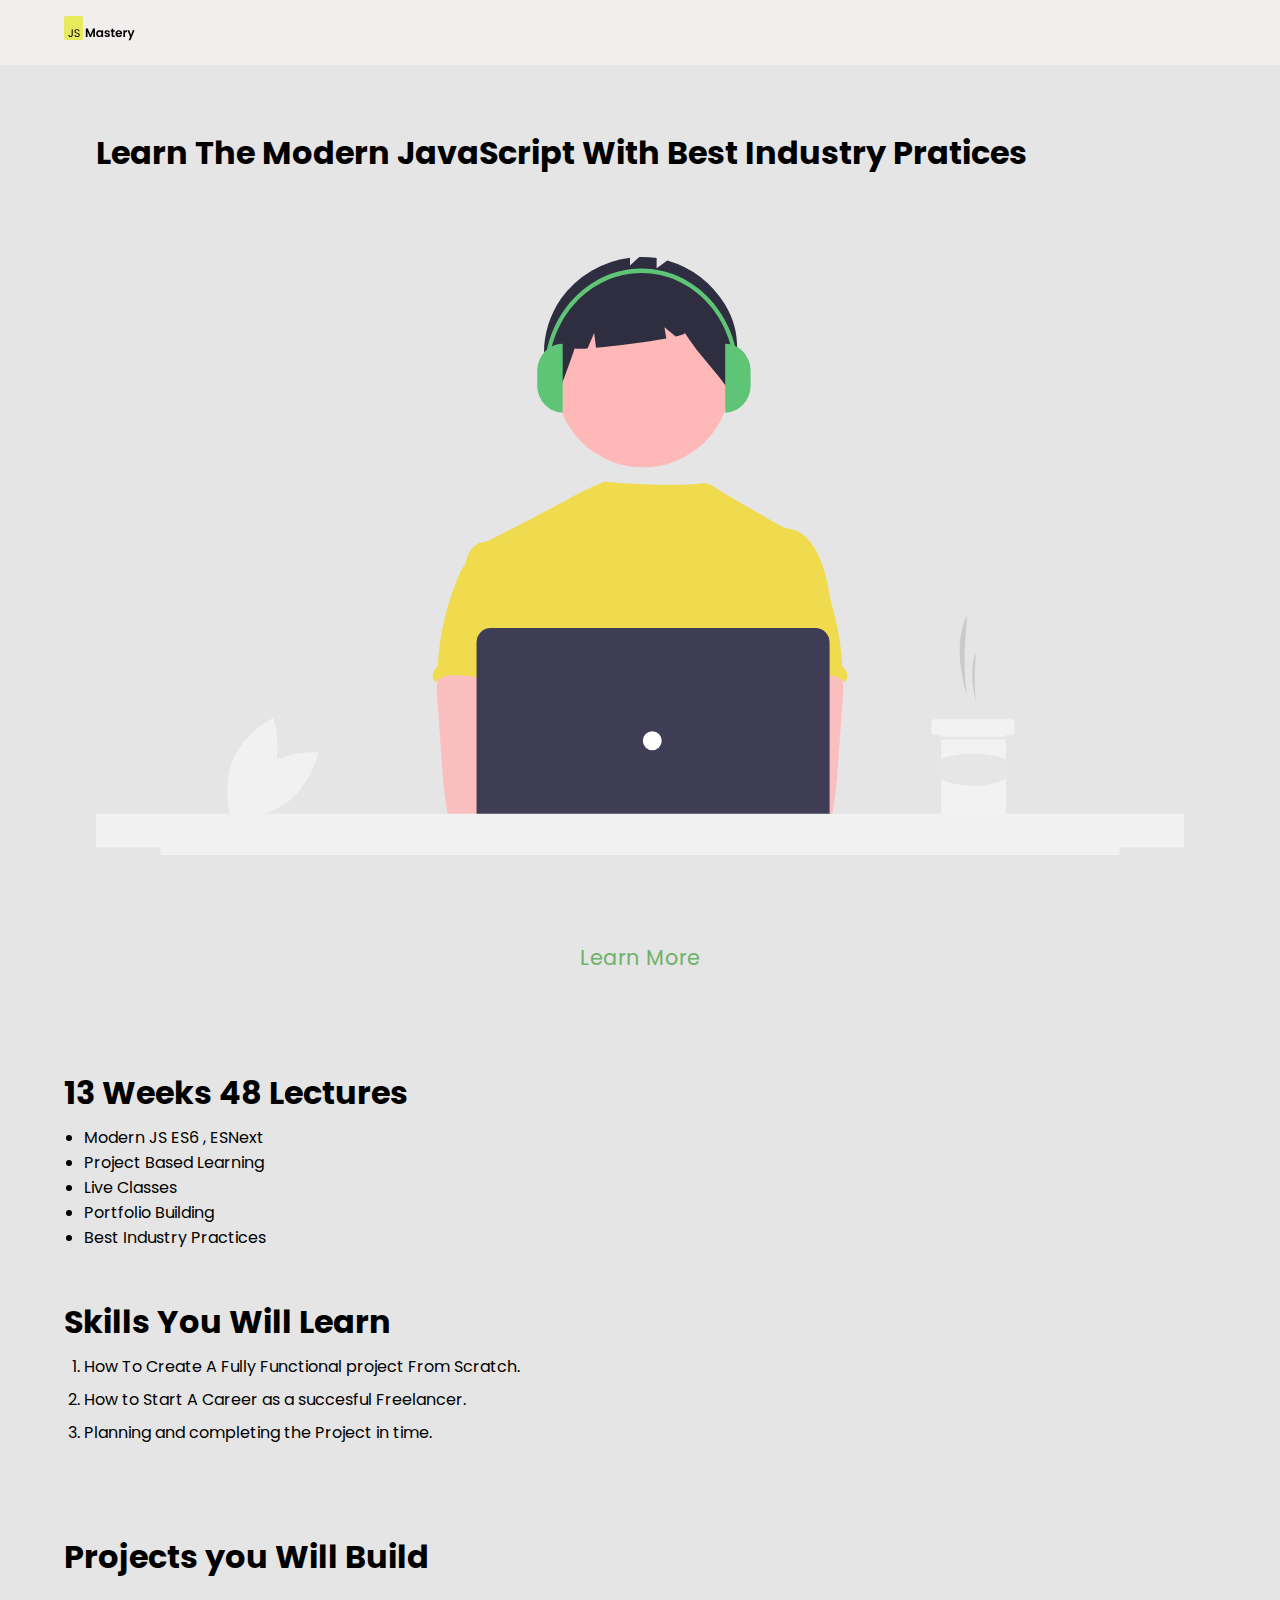
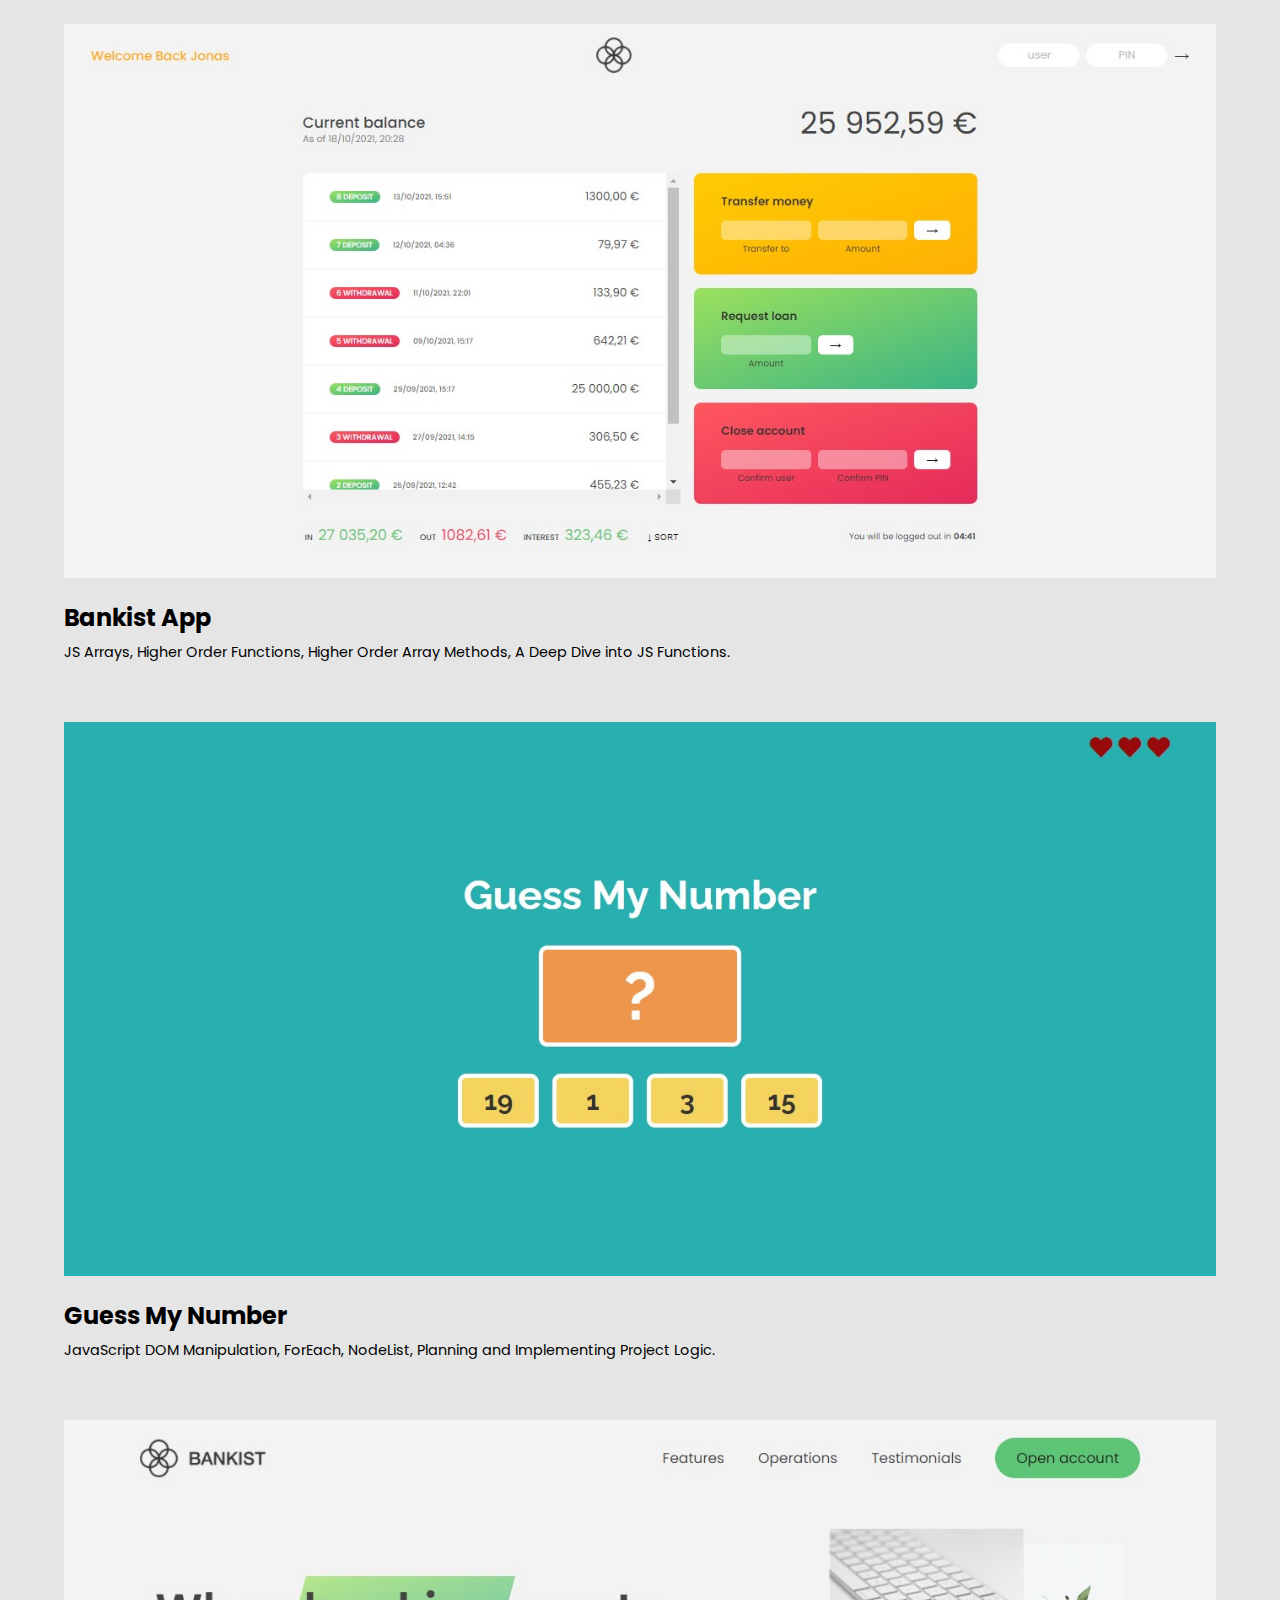
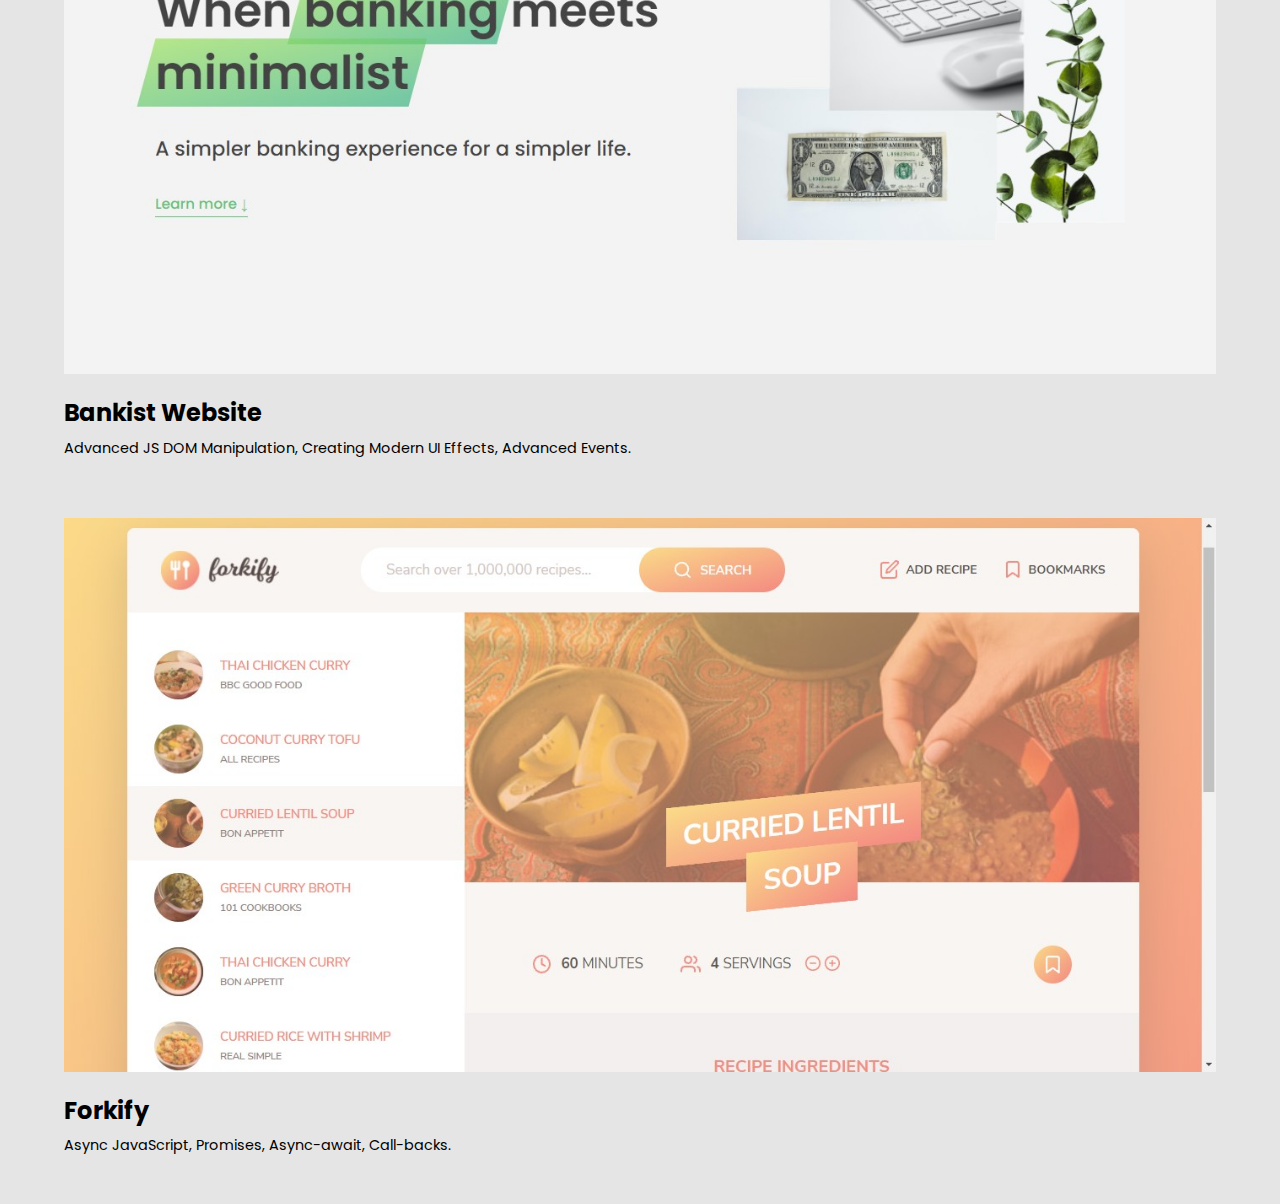
==== index.html @ 47f9c02f "first commit" ====
<!DOCTYPE html>
<html lang="en">
  <head>
    <meta charset="UTF-8" />
    <meta http-equiv="X-UA-Compatible" content="IE=edge" />
    <meta name="viewport" content="width=device-width, initial-scale=1.0" />
    <title>JS Mastery</title>
    <link
      rel="stylesheet"
      href="https://cdnjs.cloudflare.com/ajax/libs/font-awesome/6.0.0-beta2/css/all.min.css"
      integrity="sha512-YWzhKL2whUzgiheMoBFwW8CKV4qpHQAEuvilg9FAn5VJUDwKZZxkJNuGM4XkWuk94WCrrwslk8yWNGmY1EduTA=="
      crossorigin="anonymous"
      referrerpolicy="no-referrer"
    />
    <link rel="stylesheet" href="style.css" />
  </head>
  <body>
    <header>
      <div class="container navigation">
        <a class="logo" href="./index.html">
          <img src="./img/logo.svg" alt="" />
        </a>
        <i class="fas fa-bars hamburger"></i>
      </div>
    </header>

    <section id="hero-section">
      <div class="container hero-section">
        <h1 class="hero-title">
          Learn The Modern JavaScript With Best Industry Pratices
        </h1>
        <div class="hero-img">
          <img src="./img/hero-img.svg" alt="" />
        </div>
        <button class="hero-btn">
          Learn More <i class="fas fa-arrow-down"></i>
        </button>
      </div>
    </section>

    <section id="details-section">
      <div class="container details-section">
        <h1>13 Weeks 48 Lectures</h1>
        <ul>
          <li>Modern JS ES6 , ESNext</li>
          <li>Project Based Learning</li>
          <li>Live Classes</li>
          <li>Portfolio Building</li>
          <li>Best Industry Practices</li>
        </ul>
        <h1>Skills You Will Learn</h1>
        <ol>
          <li>How To Create A Fully Functional project From Scratch.</li>
          <li>How to Start A Career as a succesful Freelancer.</li>
          <li>Planning and completing the Project in time.</li>
        </ol>
      </div>
    </section>

    <section id="projects-section">
      <div class="container">
        <h1 class="project-section-title">Projects you Will Build</h1>
        <div class="project">
          <div class="project-img">
            <img src="./img/prj-1.png" alt="" />
          </div>
          <h2 class="project-name">Bankist App</h2>
          <p class="project-description">
            JS Arrays, Higher Order Functions, Higher Order Array Methods, A
            Deep Dive into JS Functions.
          </p>
        </div>
        <div class="project">
          <div class="project-img">
            <img src="./img/prj-2.png" alt="" />
          </div>
          <h2 class="project-name">Guess My Number</h2>
          <p class="project-description">
            JavaScript DOM Manipulation, ForEach, NodeList, Planning and
            Implementing Project Logic.
          </p>
        </div>
        <div class="project">
          <div class="project-img">
            <img src="./img/prj-3.png" alt="" />
          </div>
          <h2 class="project-name">Bankist Website</h2>
          <p class="project-description">
            Advanced JS DOM Manipulation, Creating Modern UI Effects, Advanced
            Events.
          </p>
        </div>
        <div class="project">
          <div class="project-img">
            <img src="./img/prj-4.png" alt="" />
          </div>
          <h2 class="project-name">Forkify</h2>
          <p class="project-description">
            Async JavaScript, Promises, Async-await, Call-backs.
          </p>
        </div>
      </div>
    </section>
  </body>
</html>
---- style.css ----
@import url('https://fonts.googleapis.com/css2?family=Poppins:wght@300;400;500;600;700&display=swap');

:root {
  --yellow-color: #e8eb5b;
  --light-grey: #f2eeee;
  --dark-grey: #e5e5e5;
  --light-green: #6eb16a;
  --poppins: 'Poppins', sans-serif;
}

* {
  margin: 0;
  padding: 0;
  box-sizing: border-box;
}
body {
  background-color: var(--dark-grey);
  font-family: var(--poppins);
}
img {
  width: 100%;
}
.container {
  width: 90%;
  margin: auto;
}
header {
  background-color: var(--light-grey);
}
.navigation {
  display: flex;
  justify-content: space-between;
  align-items: center;
  padding: 1em 0;
}
.hamburger {
  cursor: pointer;
}
section {
  padding-bottom: 2em;
}
.hero-section {
  padding: 4em 2em;
  display: flex;
  flex-direction: column;
  gap: 5em;
}
.hero-btn {
  border: none;
  color: var(--light-green);
  background-color: inherit;
  font-family: var(--poppins);
  font-size: 1.3rem;
}
.details-section ul,
ol {
  padding: 0.5em 0 3em 1.25em;
}
.details-section ol li {
  width: 90%;
  padding-bottom: 0.5em;
}
.project {
  padding: 1em 0;
}
.project-img {
  padding: 1.7em 0 0.9em 0;
}
.project-name {
  padding-bottom: 0.3em;
}
.project-description {
  font-size: 0.9rem;
}
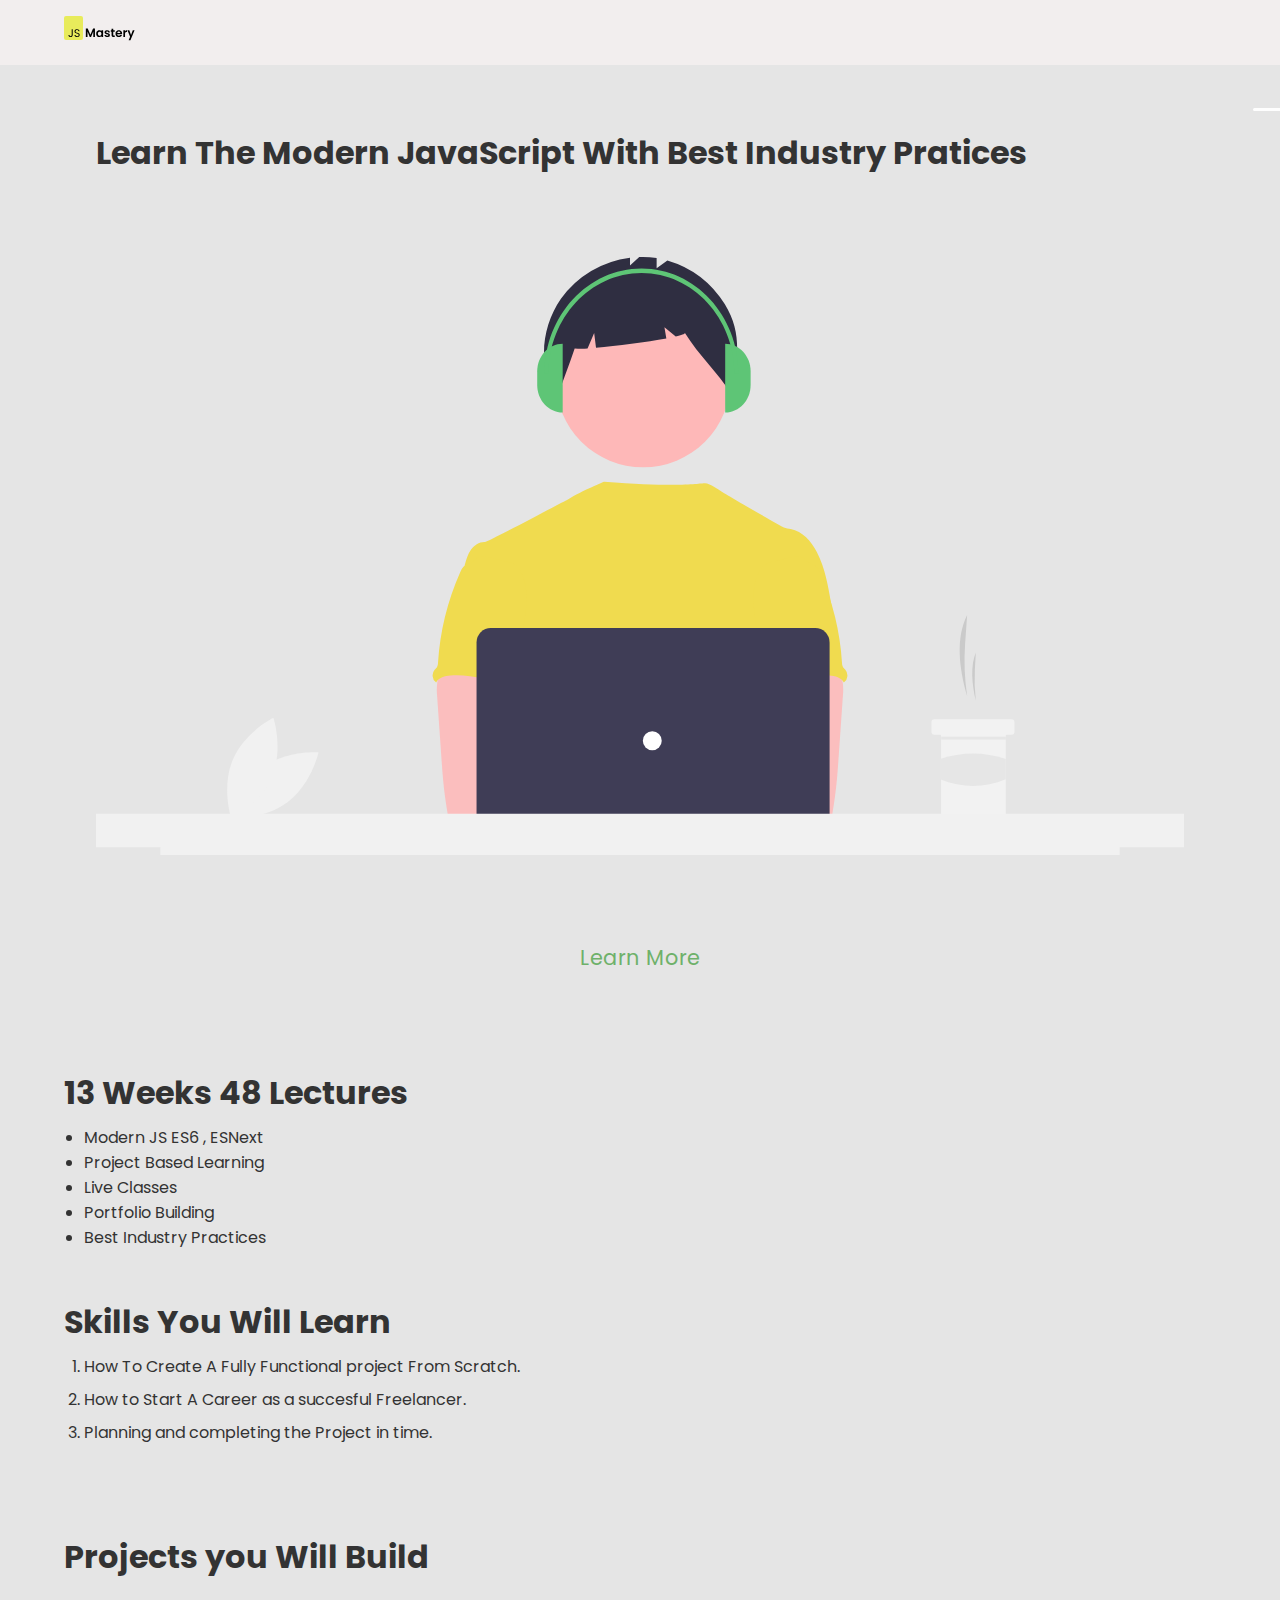
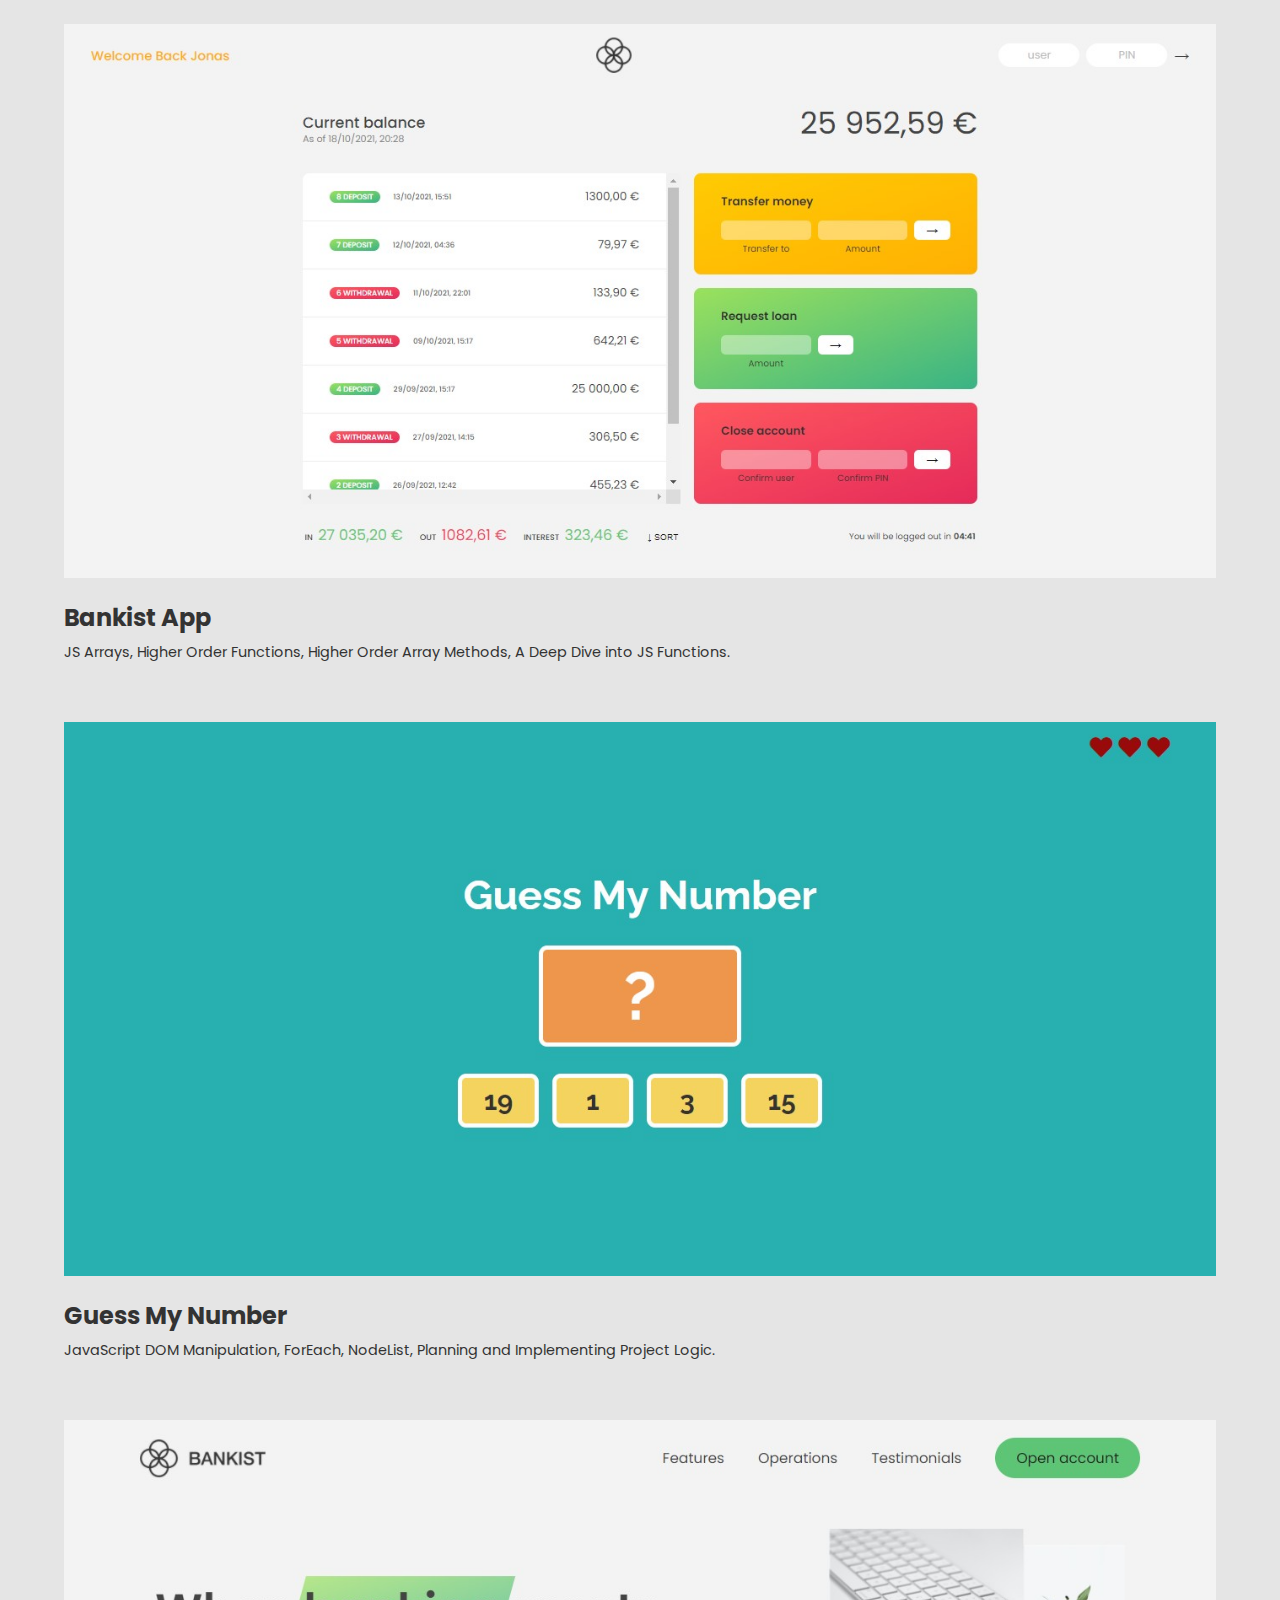
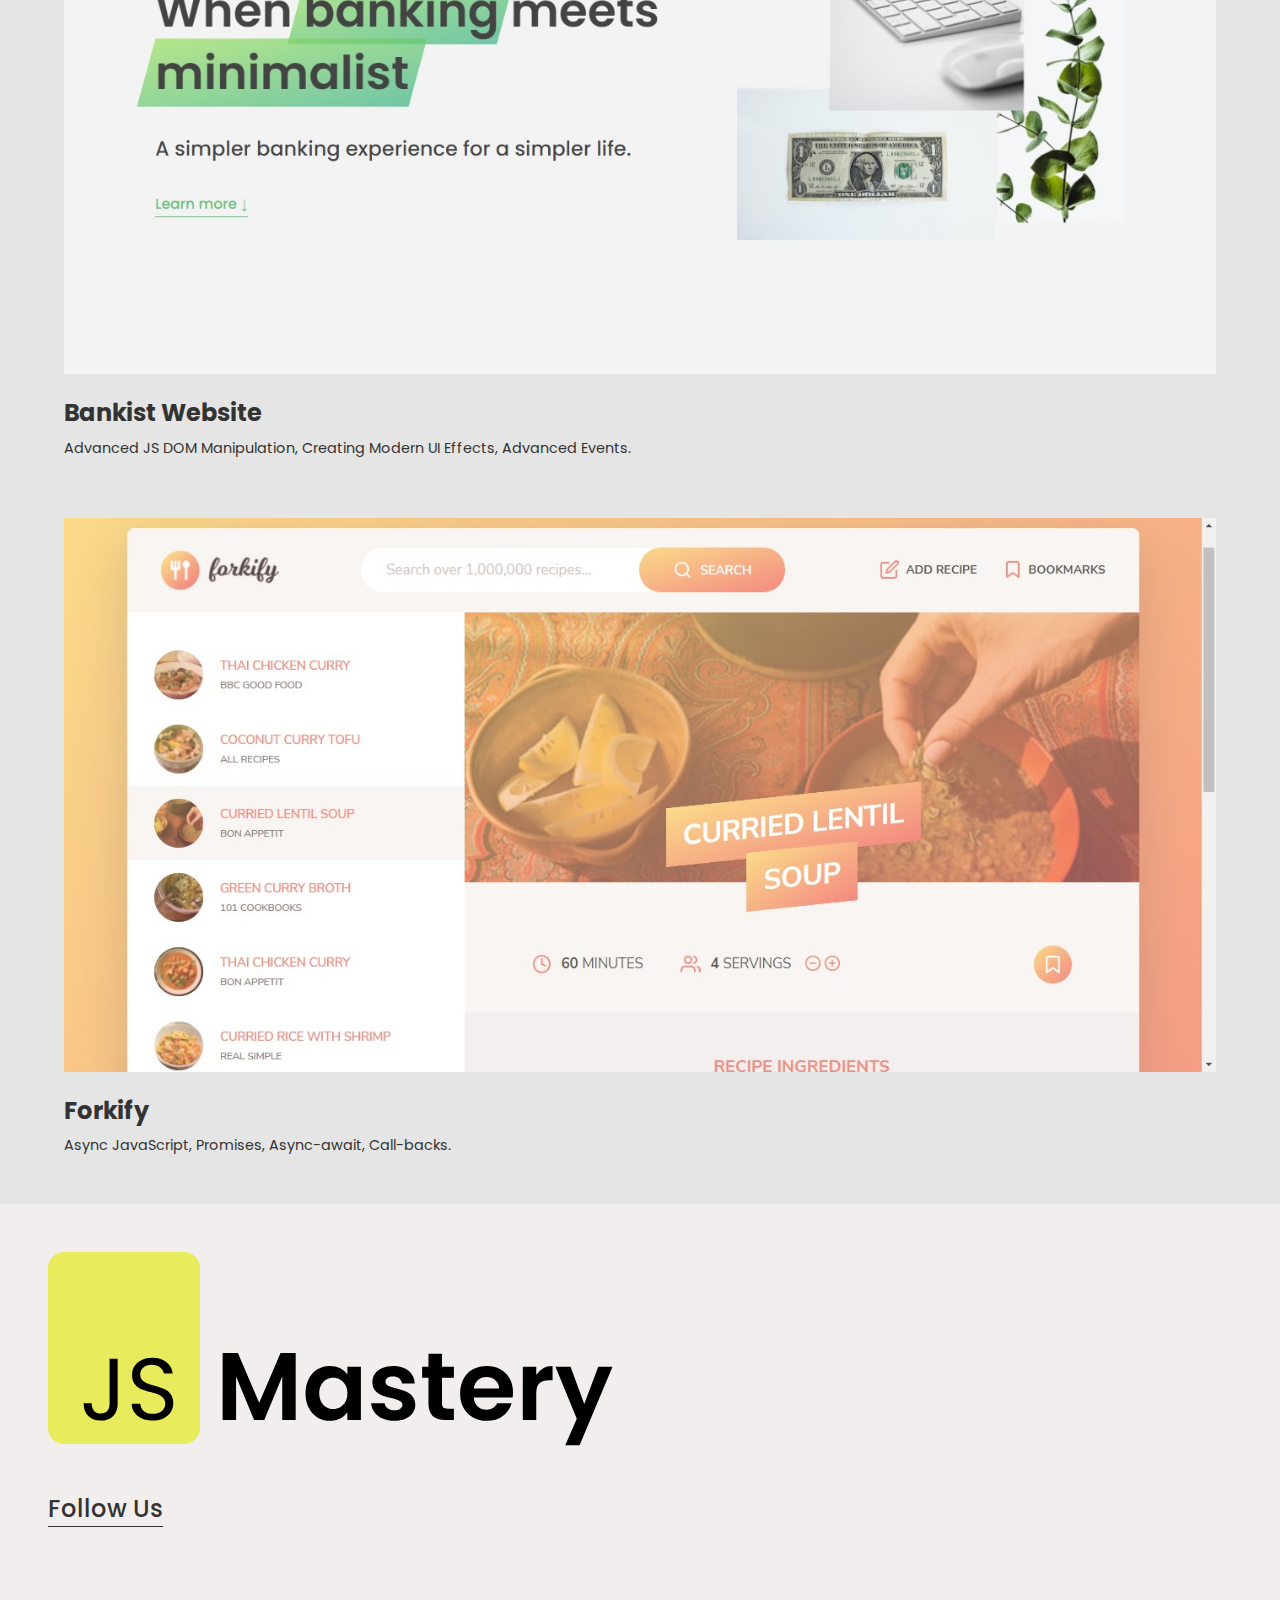
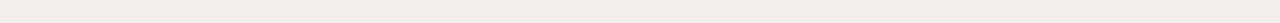
==== commit 57e5057b: "dark-mode" ====
--- a/index.html
+++ b/index.html
@@ -25,6 +25,7 @@
     </header>
 
     <section id="hero-section">
+      <div class="dark-mode"><i class="fas fa-moon"></i></div>
       <div class="container hero-section">
         <h1 class="hero-title">
           Learn The Modern JavaScript With Best Industry Pratices
@@ -101,5 +102,22 @@
         </div>
       </div>
     </section>
+
+    <!-- contact form  -->
+
+    <footer>
+      <div class="logo-footer">
+        <img src="./img/logo.svg" alt="" />
+      </div>
+      <h2>Follow Us</h2>
+      <div class="social-icons">
+        <i class="fab fa-facebook-square"></i>
+        <i class="fab fa-twitter"></i>
+        <i class="fab fa-youtube"></i>
+        <i class="fab fa-instagram"></i>
+      </div>
+    </footer>
+
+    <script src="./app.js"></script>
   </body>
 </html>
--- a/style.css
+++ b/style.css
@@ -5,6 +5,17 @@
   --light-grey: #f2eeee;
   --dark-grey: #e5e5e5;
   --light-green: #6eb16a;
+  --font-clr: #333;
+  --white-clr: #fefefe;
+  --poppins: 'Poppins', sans-serif;
+}
+.dark-mode-clr {
+  --yellow-color: #e8eb5b;
+  --light-grey: #555555;
+  --dark-grey: #3a3939;
+  --light-green: #6eb16a;
+  --font-clr: rgb(243, 243, 243);
+  --white-clr: #1a1919;
   --poppins: 'Poppins', sans-serif;
 }
 
@@ -16,6 +27,7 @@
 body {
   background-color: var(--dark-grey);
   font-family: var(--poppins);
+  color: var(--font-clr);
 }
 img {
   width: 100%;
@@ -44,6 +56,16 @@
   display: flex;
   flex-direction: column;
   gap: 5em;
+  position: relative;
+}
+.dark-mode {
+  position: absolute;
+  top: 12vh;
+  right: 0px;
+  background-color: var(--white-clr);
+  padding: 0.1em 0.2em 0.1em 1.5em;
+  border-top-left-radius: 2em;
+  border-bottom-left-radius: 2em;
 }
 .hero-btn {
   border: none;
@@ -72,3 +94,22 @@
 .project-description {
   font-size: 0.9rem;
 }
+
+footer {
+  background-color: var(--light-grey);
+  padding: 3em 6em 3em 3em;
+}
+.logo-footer img {
+  width: 50%;
+}
+footer h2 {
+  display: inline-block;
+  padding-top: 1em;
+  border-bottom: 1px solid #333;
+  font-weight: 500;
+}
+.social-icons i {
+  font-size: 2rem;
+  margin-right: 0.3em;
+  margin-top: 0.5em;
+}
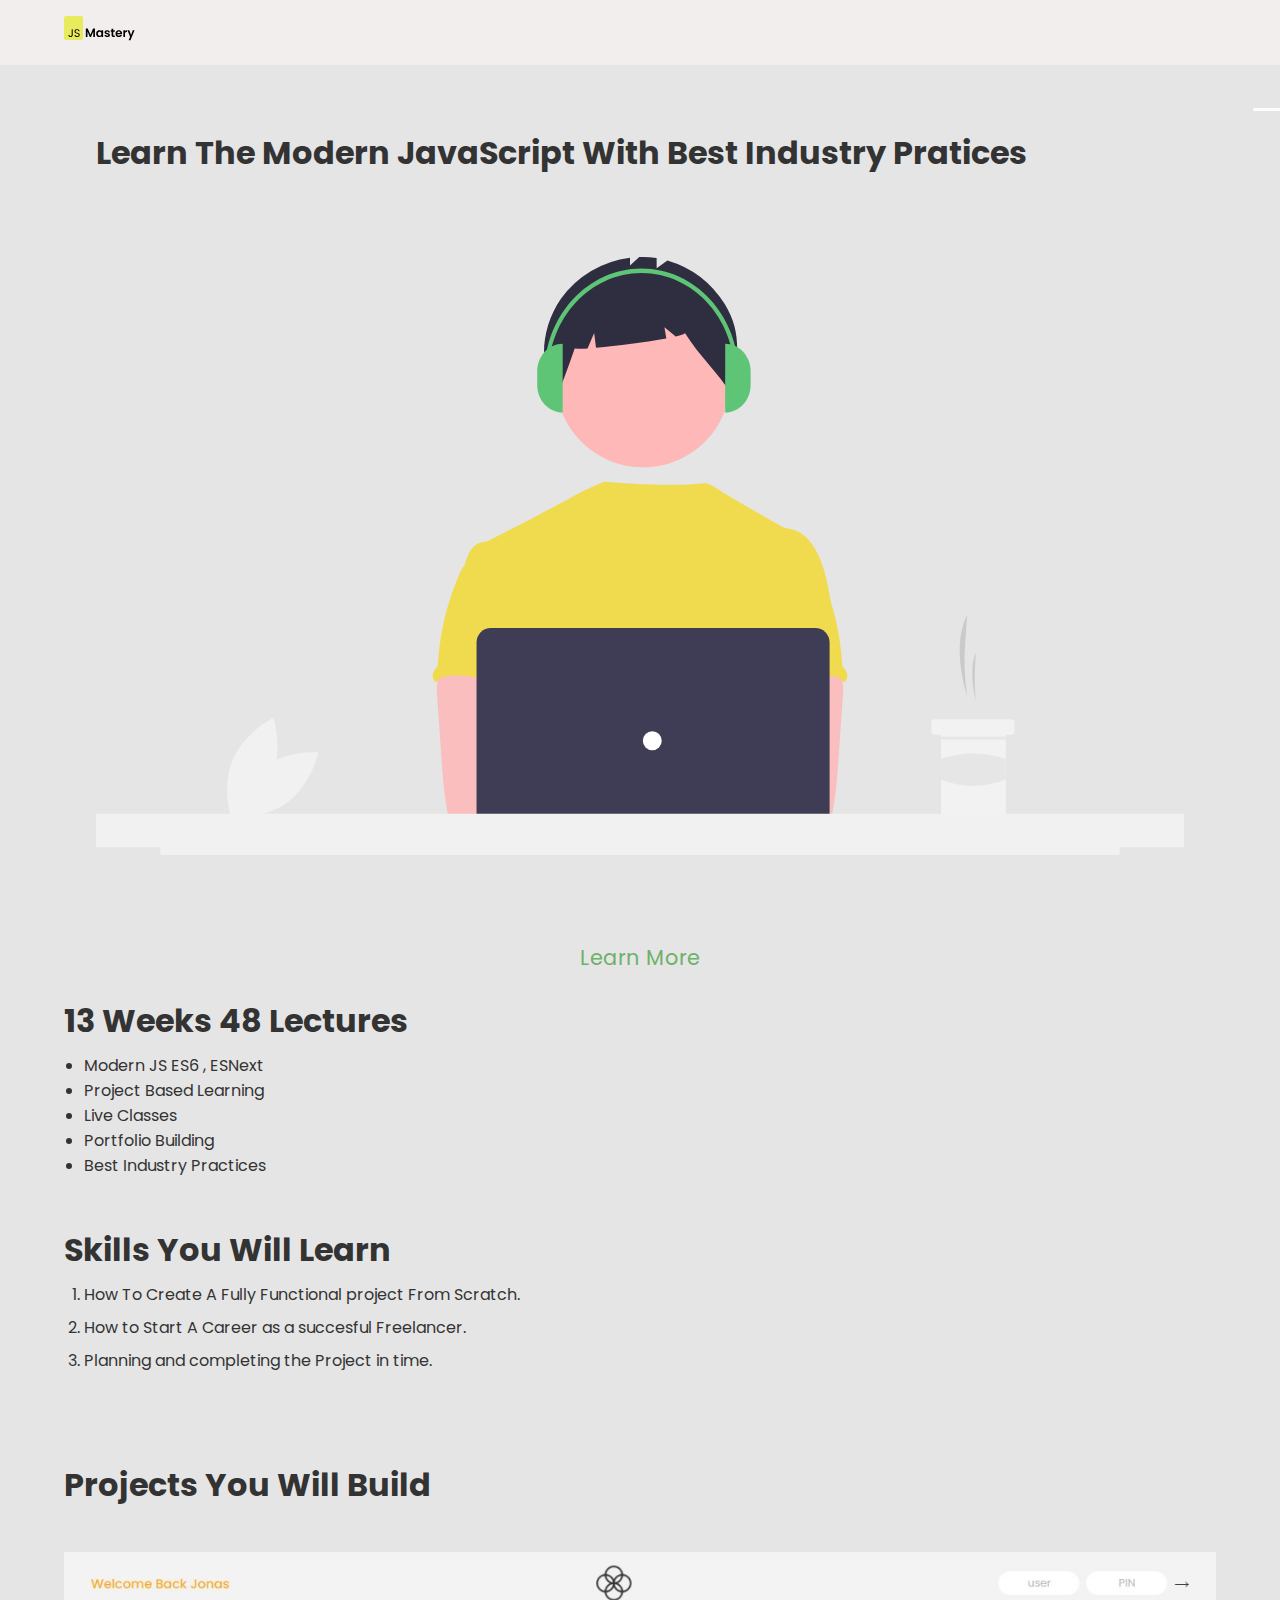
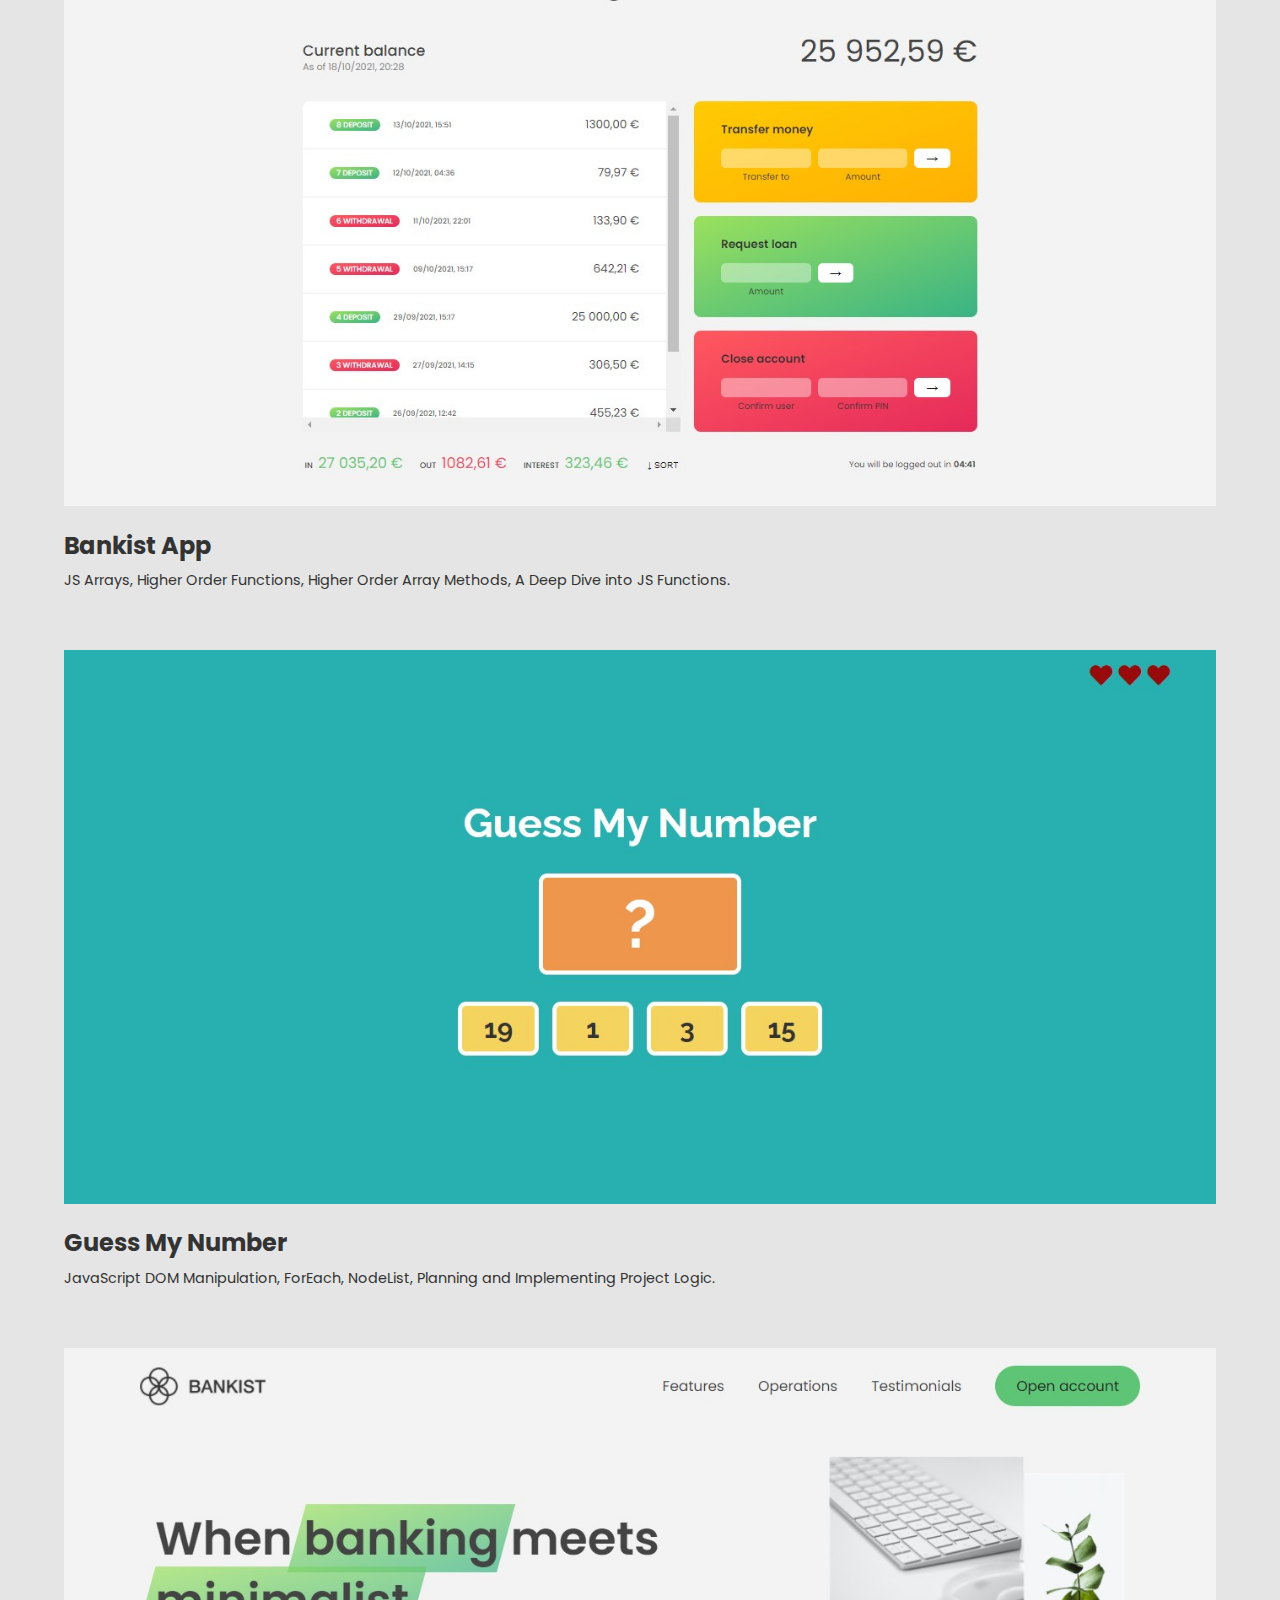
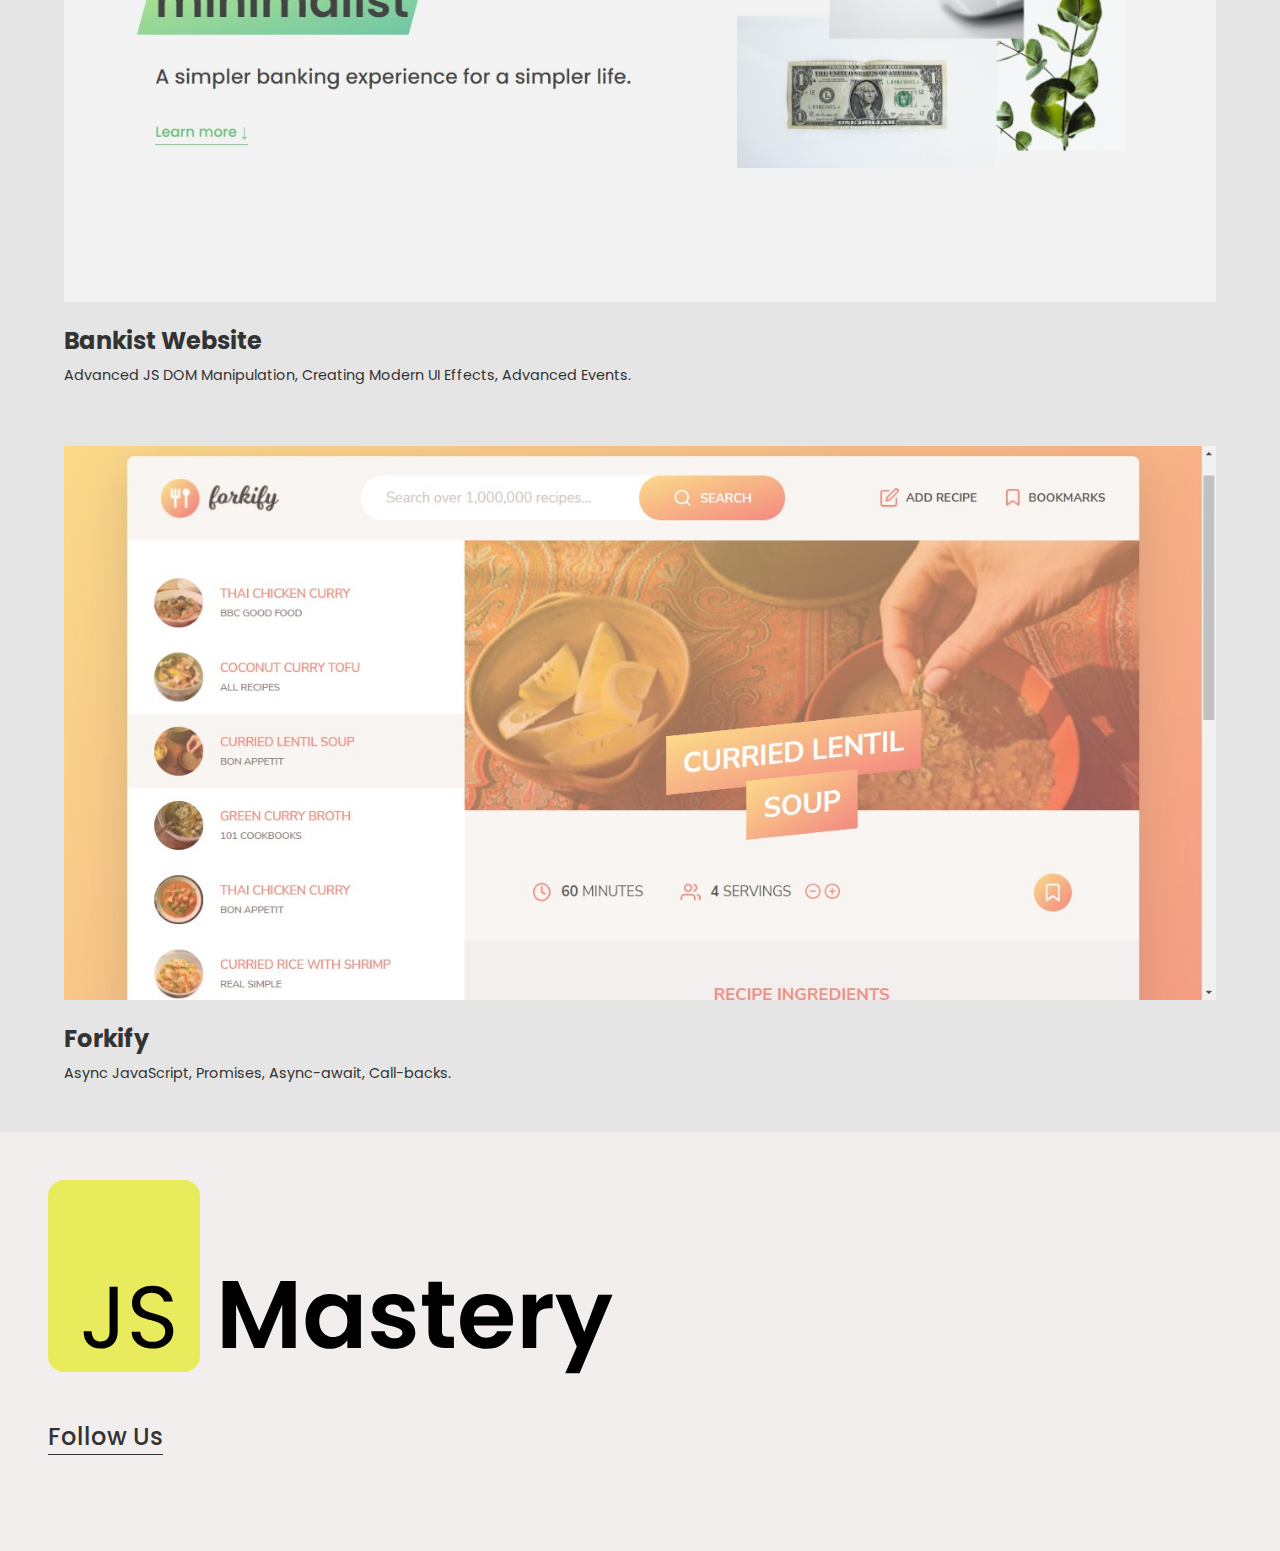
==== commit 97c57bf2: "dark-mode" ====
--- a/index.html
+++ b/index.html
@@ -60,7 +60,7 @@
 
     <section id="projects-section">
       <div class="container">
-        <h1 class="project-section-title">Projects you Will Build</h1>
+        <h1 class="project-section-title">Projects You Will Build</h1>
         <div class="project">
           <div class="project-img">
             <img src="./img/prj-1.png" alt="" />
--- a/style.css
+++ b/style.css
@@ -52,6 +52,7 @@
   padding-bottom: 2em;
 }
 .hero-section {
+  height: 100vh;
   padding: 4em 2em;
   display: flex;
   flex-direction: column;
@@ -105,7 +106,7 @@
 footer h2 {
   display: inline-block;
   padding-top: 1em;
-  border-bottom: 1px solid #333;
+  border-bottom: 1px solid var(--font-clr);
   font-weight: 500;
 }
 .social-icons i {
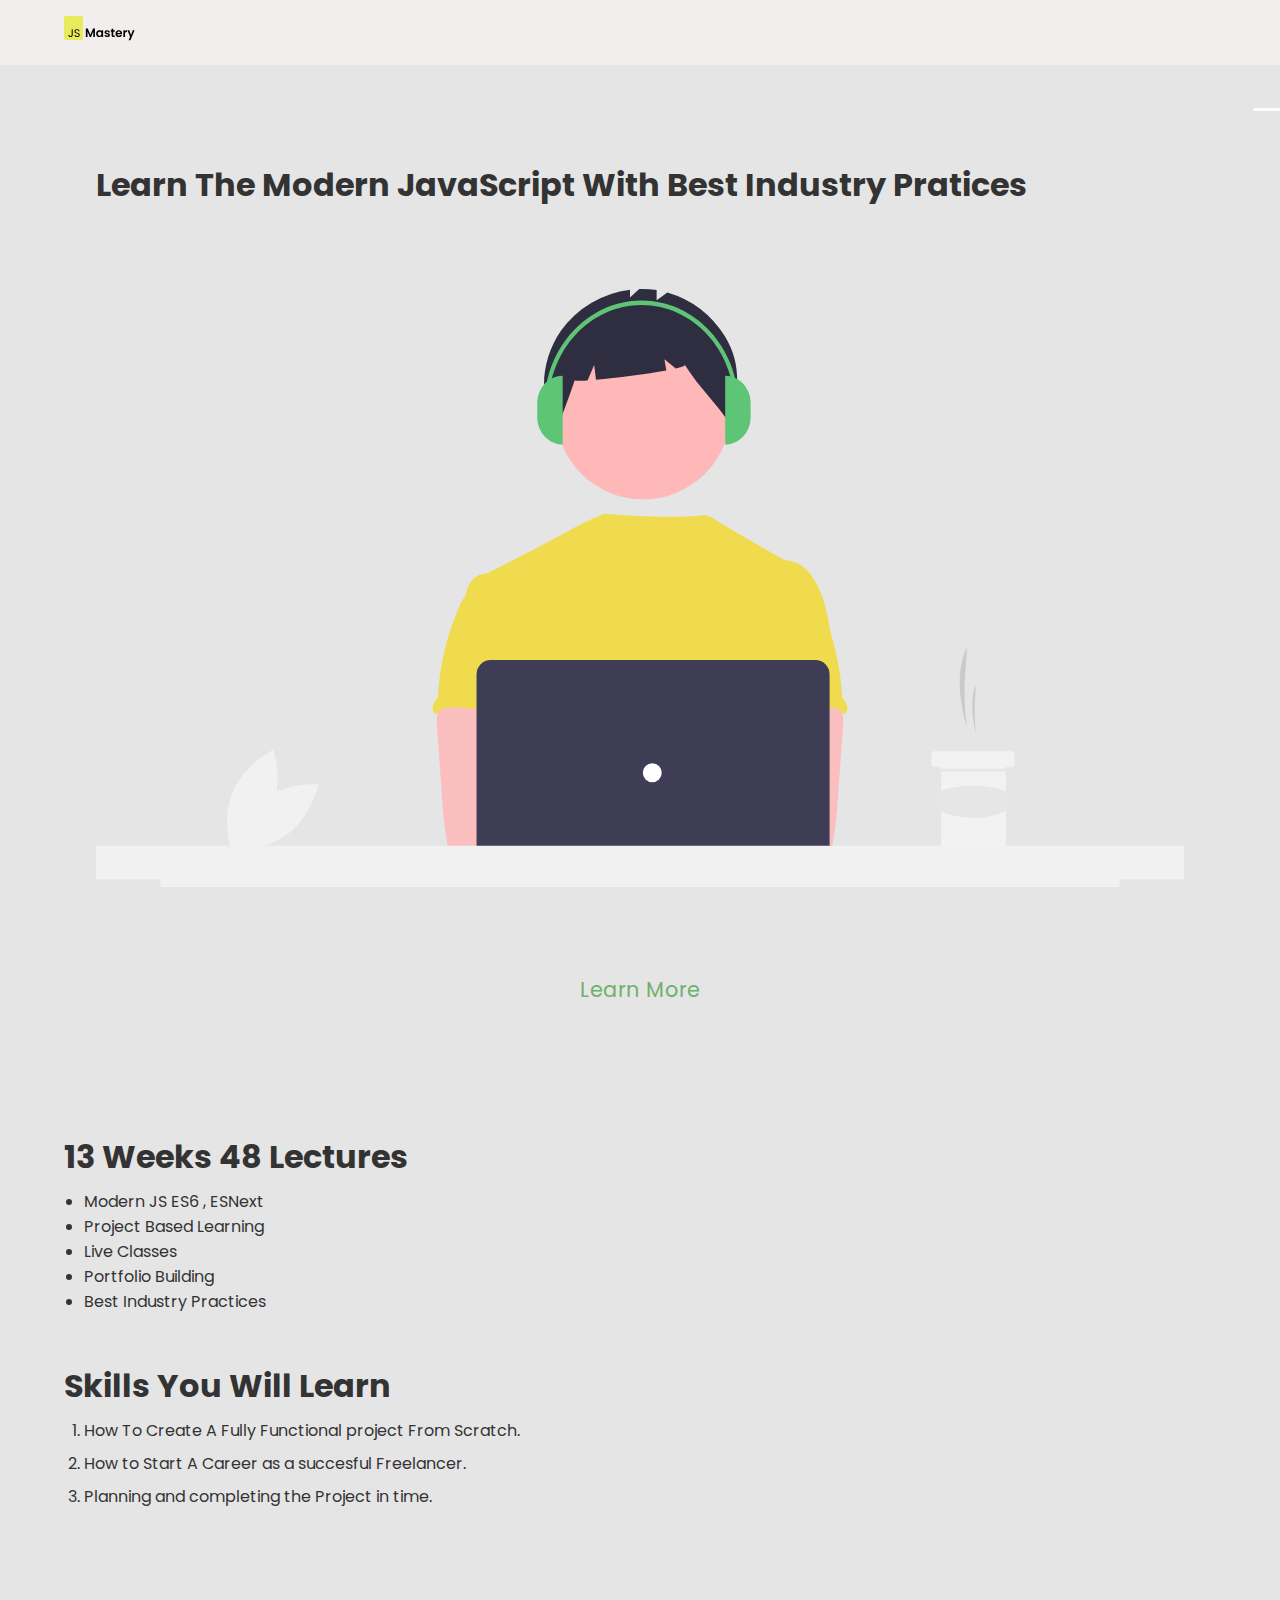
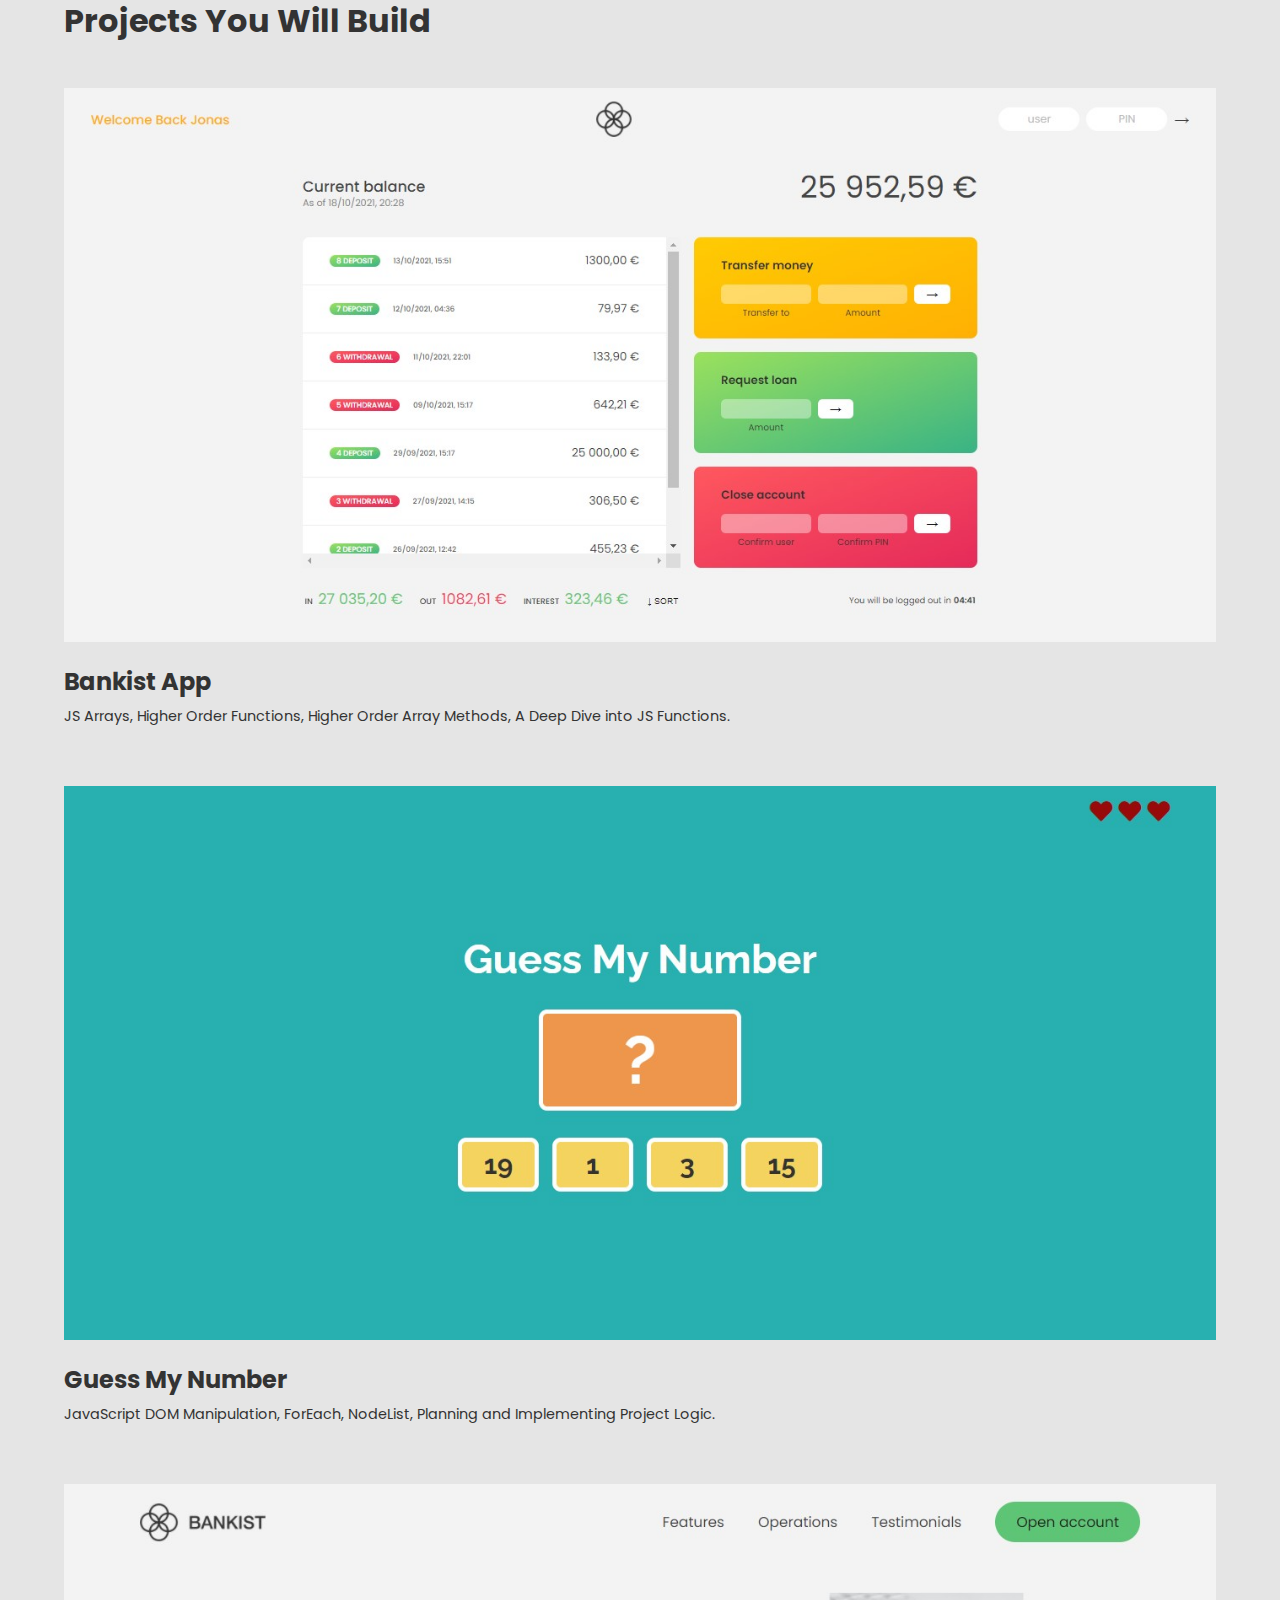
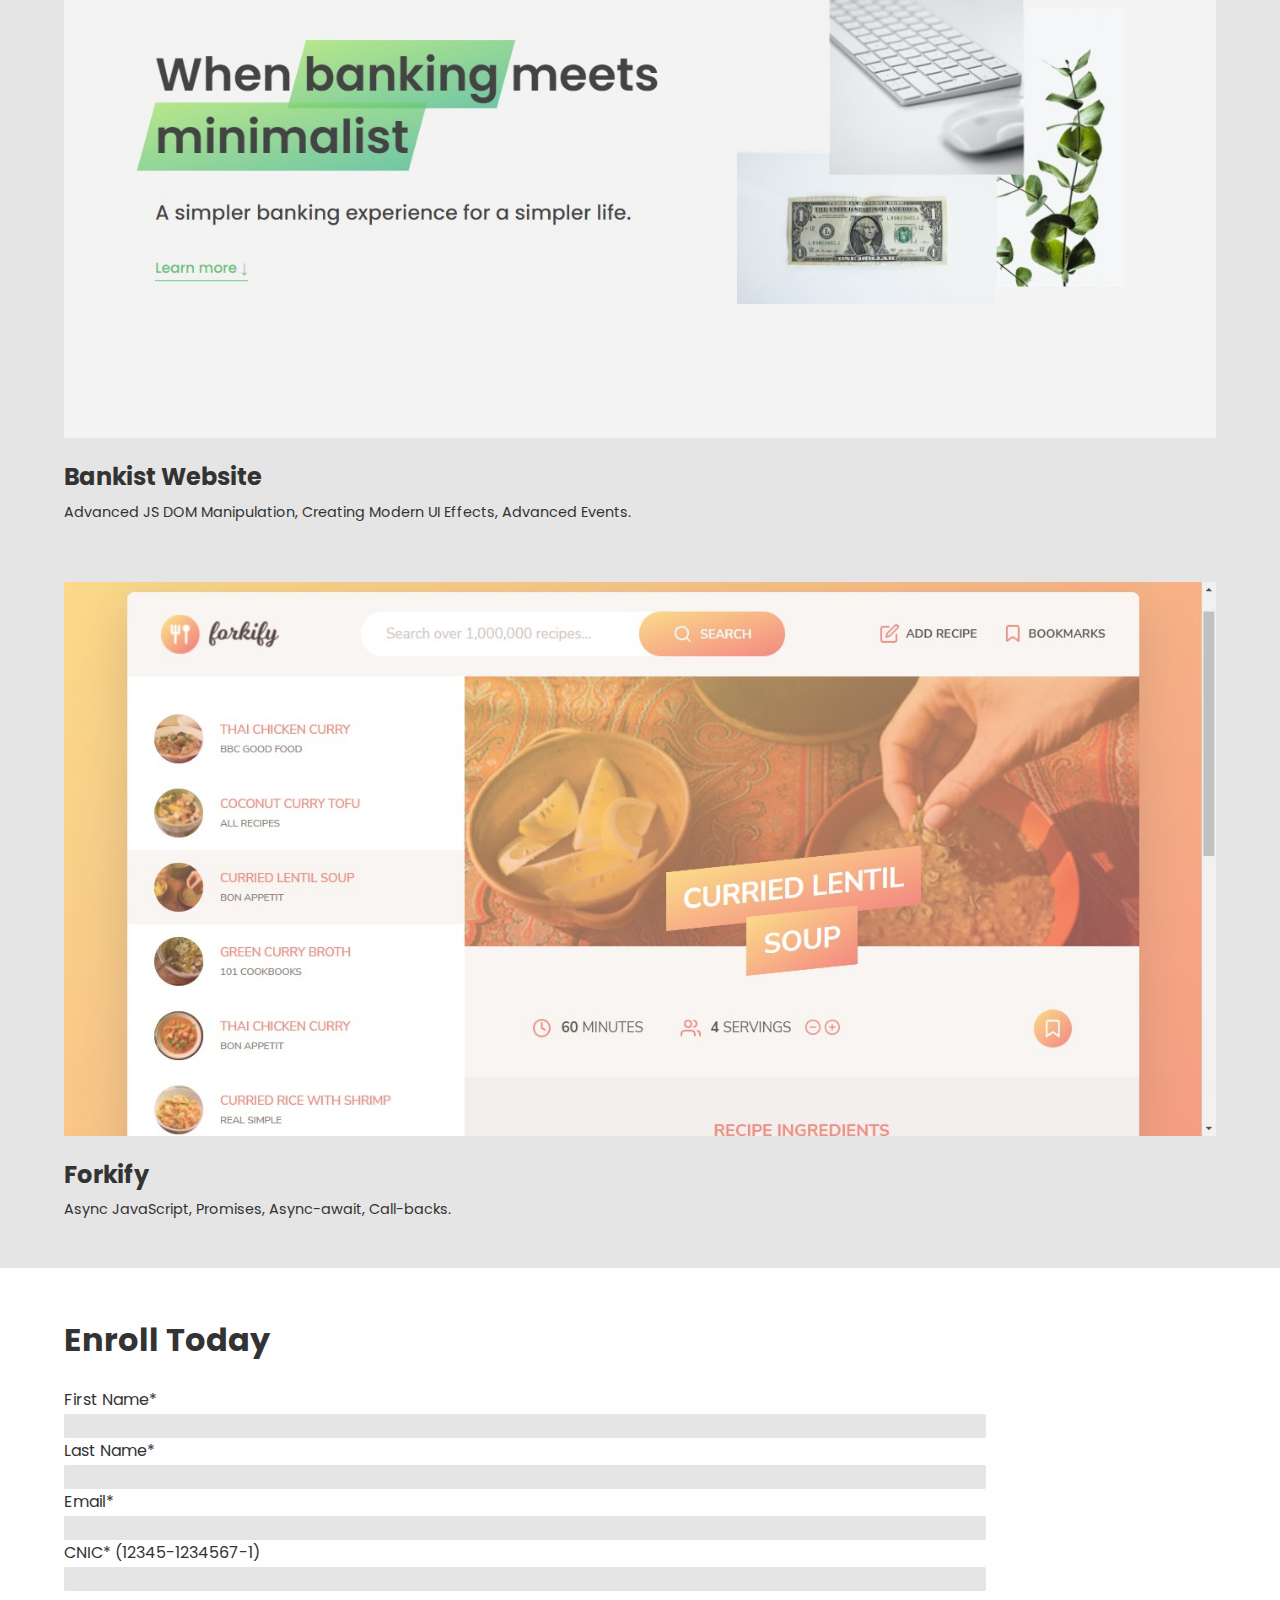
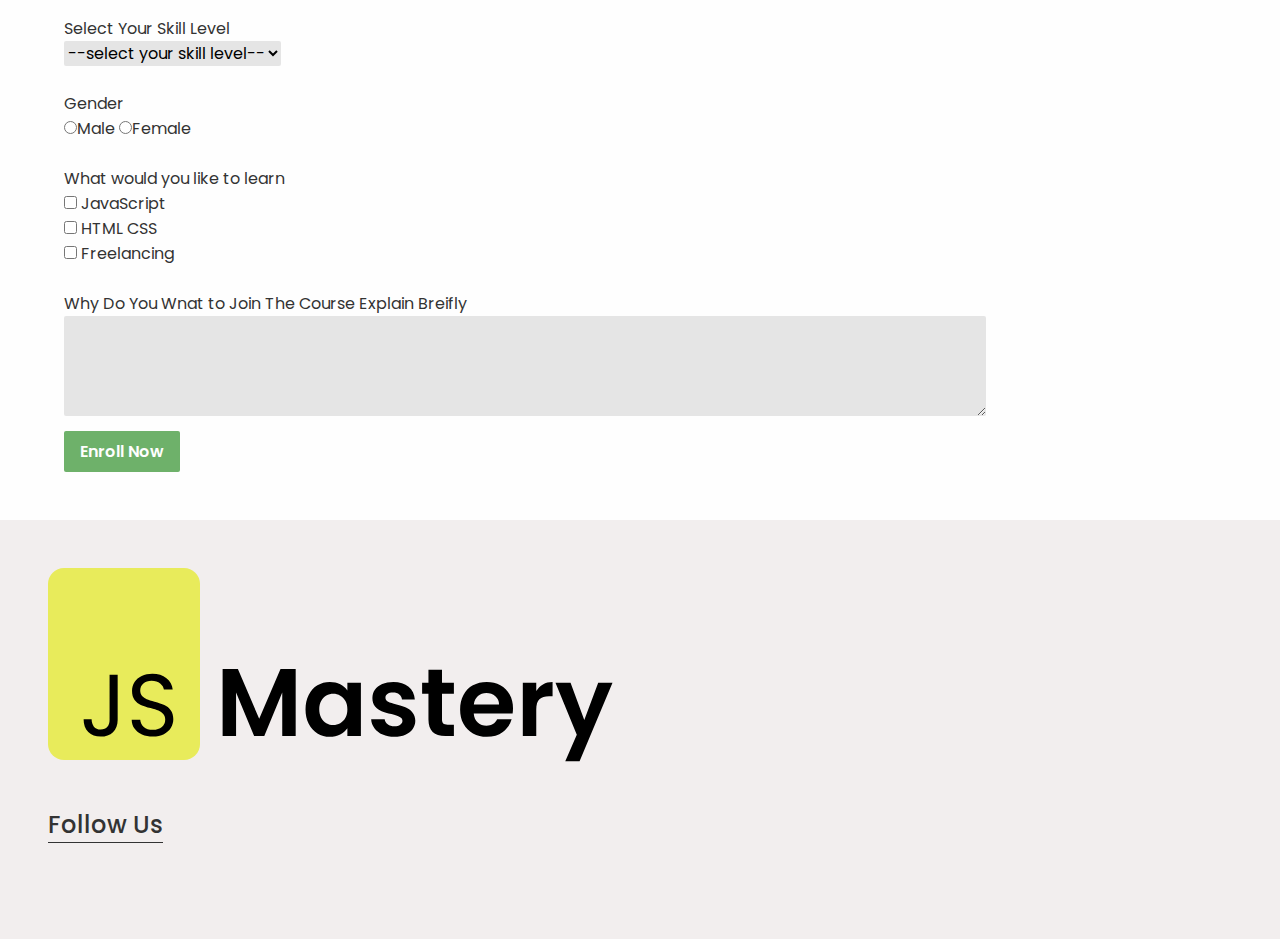
==== commit 00172f13: "form added" ====
--- a/index.html
+++ b/index.html
@@ -105,6 +105,45 @@
 
     <!-- contact form  -->
 
+    <section class="contact-us">
+      <div class="container">
+        <h1 class="form-title">Enroll Today</h1>
+        <form action="">
+          <label for="first-name">First Name*</label><br />
+          <input type="text" required /><br />
+          <label for="last-name">Last Name*</label><br />
+          <input type="text" required /><br />
+          <label for="email">Email*</label><br />
+          <input type="email" required /><br />
+          <label for="cnin">CNIC* (12345-1234567-1)</label><br />
+          <input type="text" pattern="\d{5}-\d{7}-\d{1}" required /><br /><br />
+          <label for="skill-level">Select Your Skill Level</label><br />
+          <select class="skill-level" name="skill-level" id="">
+            <option value="">--select your skill level--</option>
+            <option value="beginner">Beginner</option>
+            <option value="intermediate">Intermediate</option>
+            <option value="expert">Expert</option>
+          </select>
+          <br />
+          <br />
+          <label for="gender">Gender</label><br />
+          <input type="radio" name="gender" id="" value="Male" />Male
+          <input type="radio" name="gender" id="" value="femail" />Female
+          <br /><br />
+          <label for="">What would you like to learn</label> <br />
+          <input type="checkbox" name="learning" /> JavaScript <br />
+          <input type="checkbox" name="learning" /> HTML CSS <br />
+          <input type="checkbox" name="learning" /> Freelancing <br /><br />
+          <label for="textarea"
+            >Why Do You Wnat to Join The Course Explain Breifly</label
+          >
+          <br />
+          <textarea name="" id="" cols="40" rows="5"></textarea><br />
+          <button class="enroll-btn" type="submit">Enroll Now</button>
+        </form>
+      </div>
+    </section>
+
     <footer>
       <div class="logo-footer">
         <img src="./img/logo.svg" alt="" />
--- a/style.css
+++ b/style.css
@@ -23,6 +23,9 @@
   margin: 0;
   padding: 0;
   box-sizing: border-box;
+}
+html {
+  scroll-behavior: smooth;
 }
 body {
   background-color: var(--dark-grey);
@@ -52,8 +55,7 @@
   padding-bottom: 2em;
 }
 .hero-section {
-  height: 100vh;
-  padding: 4em 2em;
+  padding: 6em 2em;
   display: flex;
   flex-direction: column;
   gap: 5em;
@@ -95,7 +97,49 @@
 .project-description {
   font-size: 0.9rem;
 }
+.form-title {
+  padding-bottom: 0.7em;
+}
+.contact-us {
+  background-color: var(--white-clr);
+  padding: 3em 0;
+}
+input[type='text'],
+input[type='email'] {
+  border: none;
+  background-color: var(--dark-grey);
+  border-radius: 2px;
+  height: 1.5rem;
+  width: 80%;
+  font-family: var(--poppins);
+}
 
+.skill-level {
+  border: none;
+  background-color: var(--dark-grey);
+  border-radius: 2px;
+  font-family: var(--poppins);
+  font-size: 1rem;
+}
+textarea {
+  border: none;
+  background-color: var(--dark-grey);
+
+  border-radius: 2px;
+  width: 80%;
+  font-family: var(--poppins);
+}
+.enroll-btn {
+  margin-top: 0.5em;
+  border: none;
+  font-weight: 600;
+  font-size: 1rem;
+  background-color: var(--light-green);
+  padding: 0.5em 1em;
+  border-radius: 2px;
+  color: #fefefe;
+  font-family: var(--poppins);
+}
 footer {
   background-color: var(--light-grey);
   padding: 3em 6em 3em 3em;
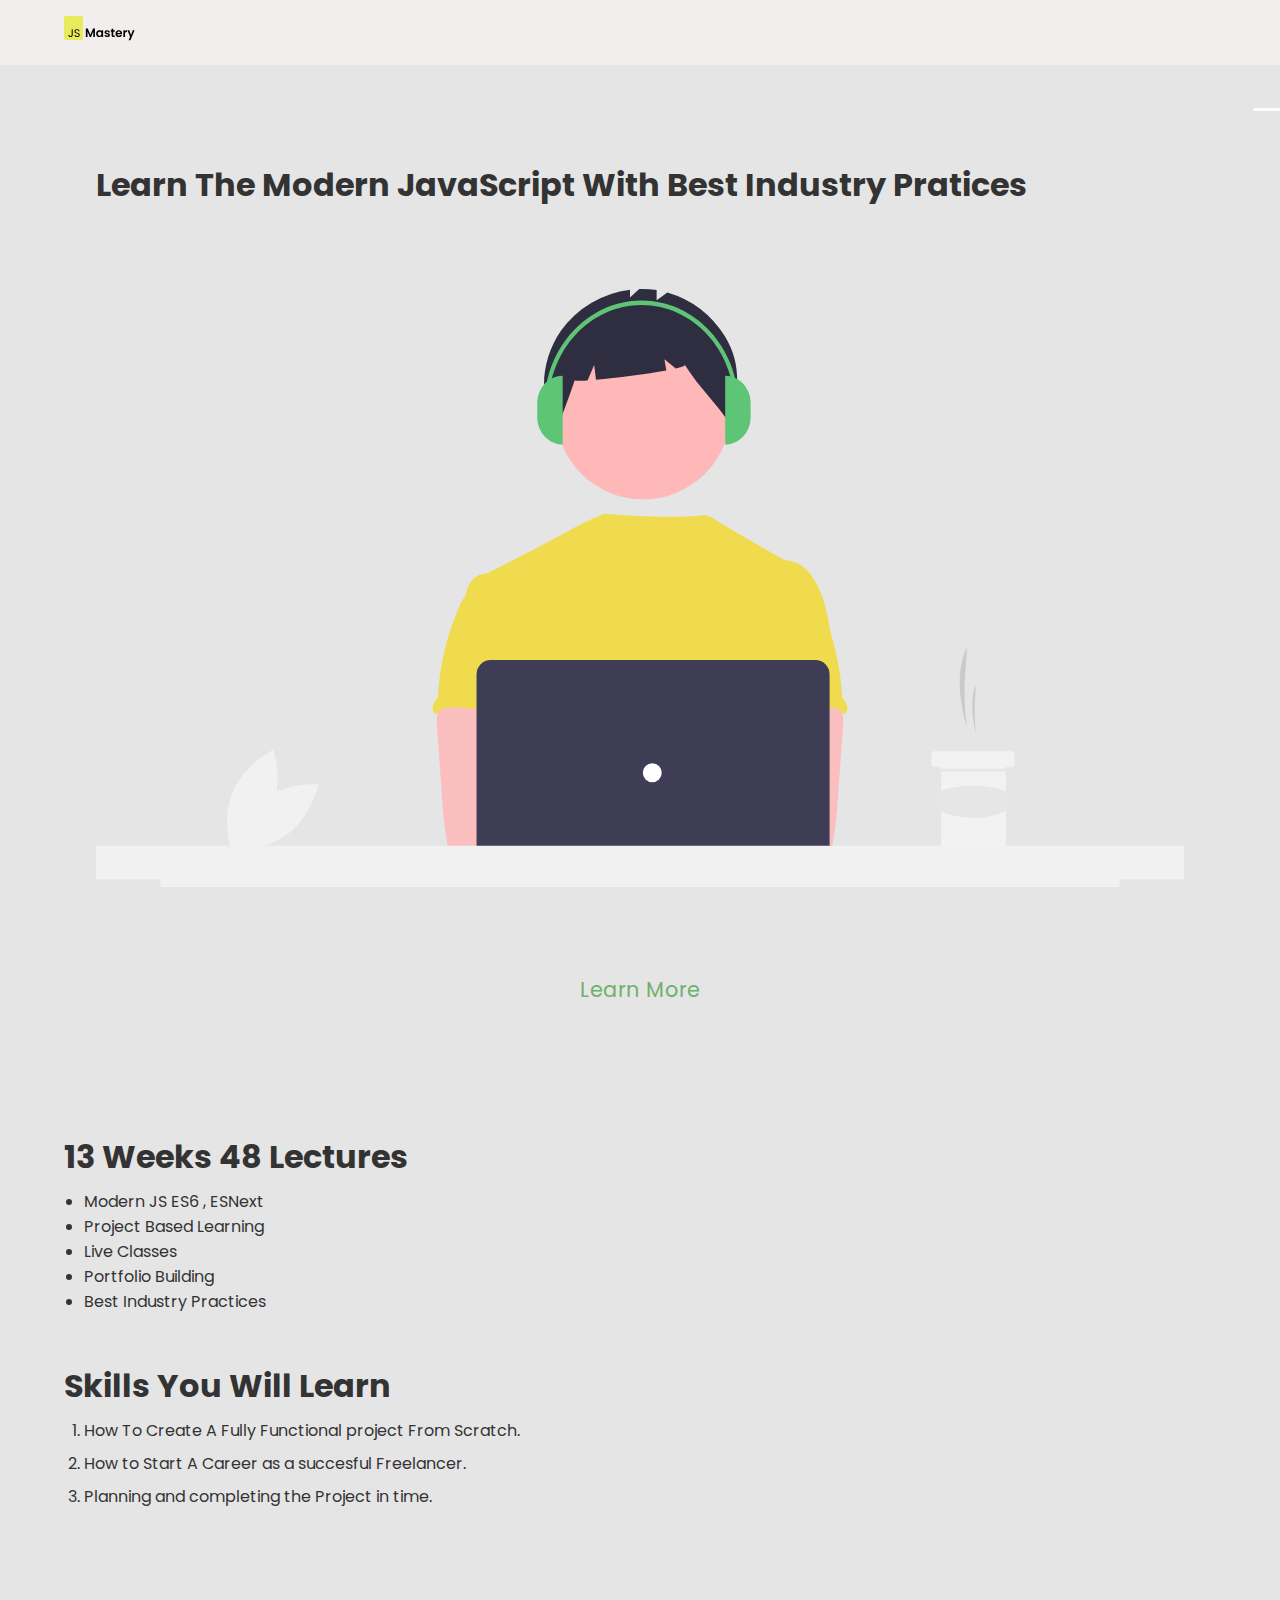
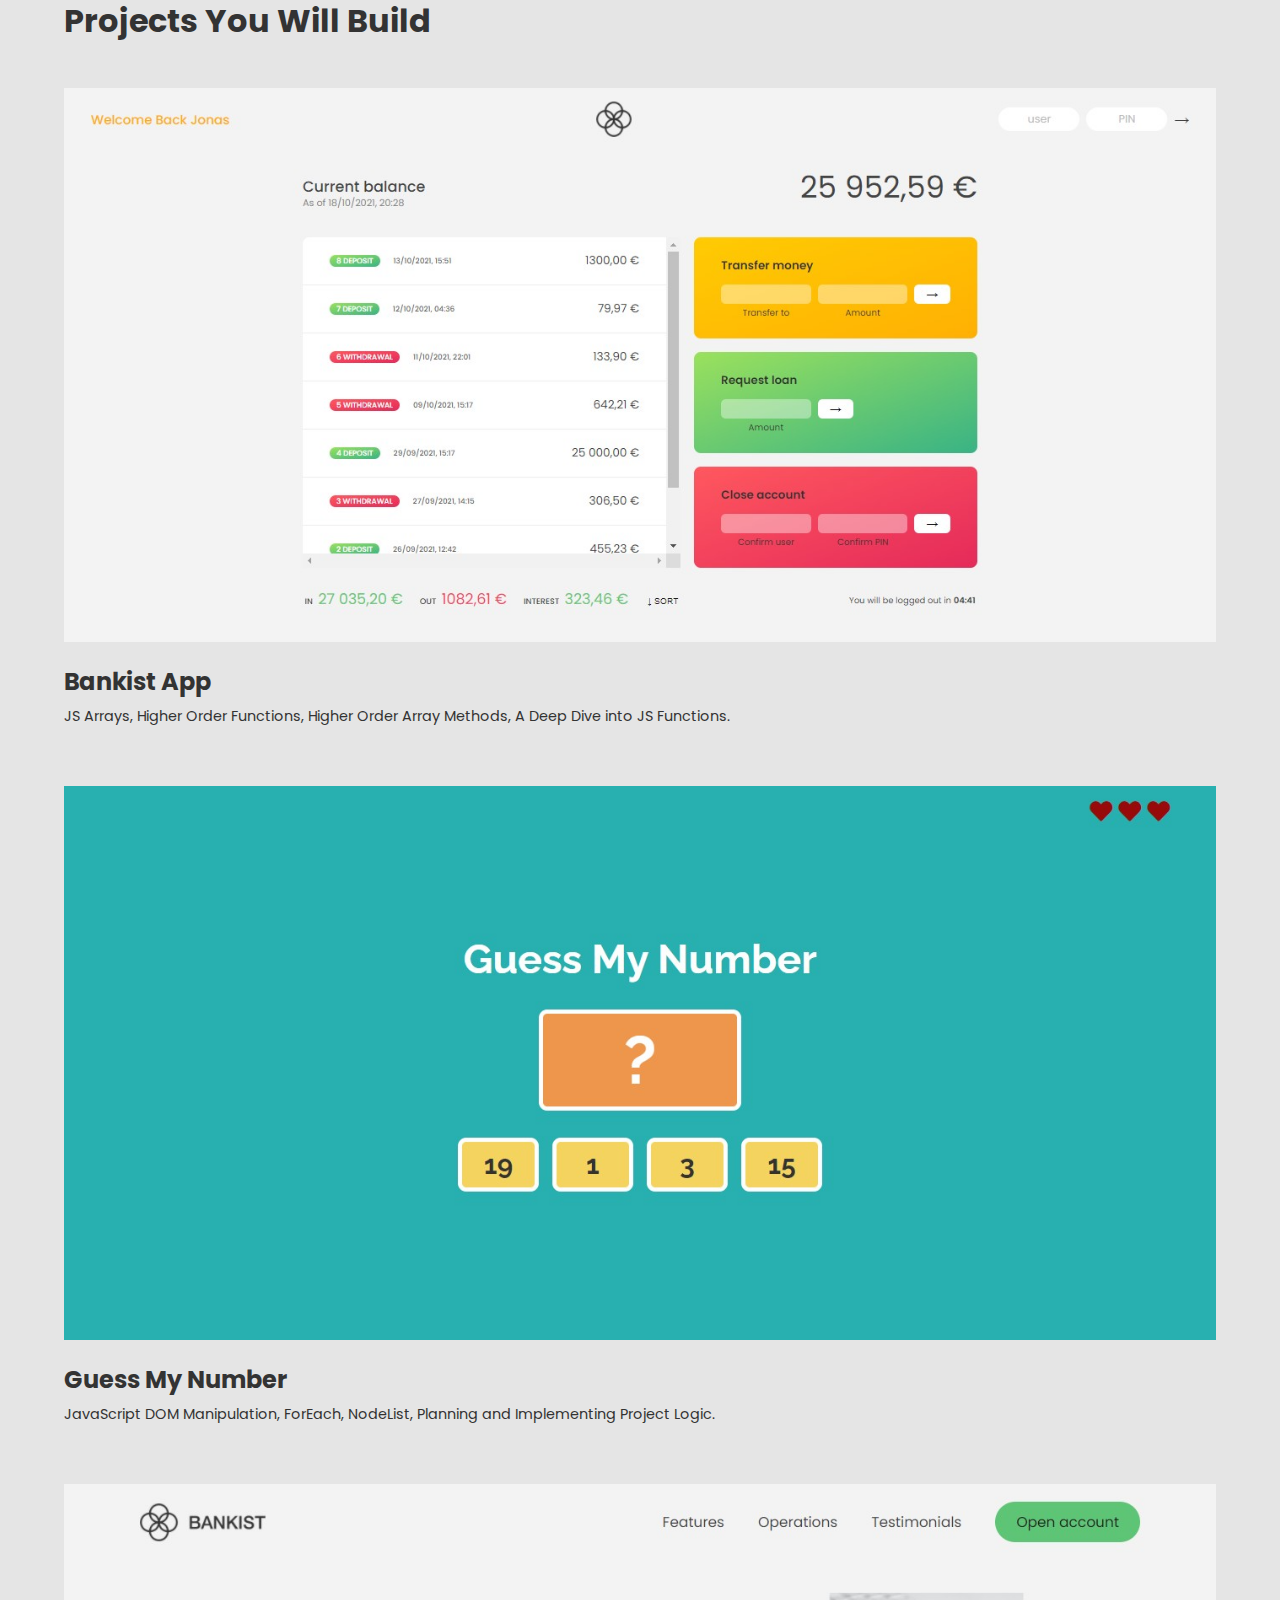
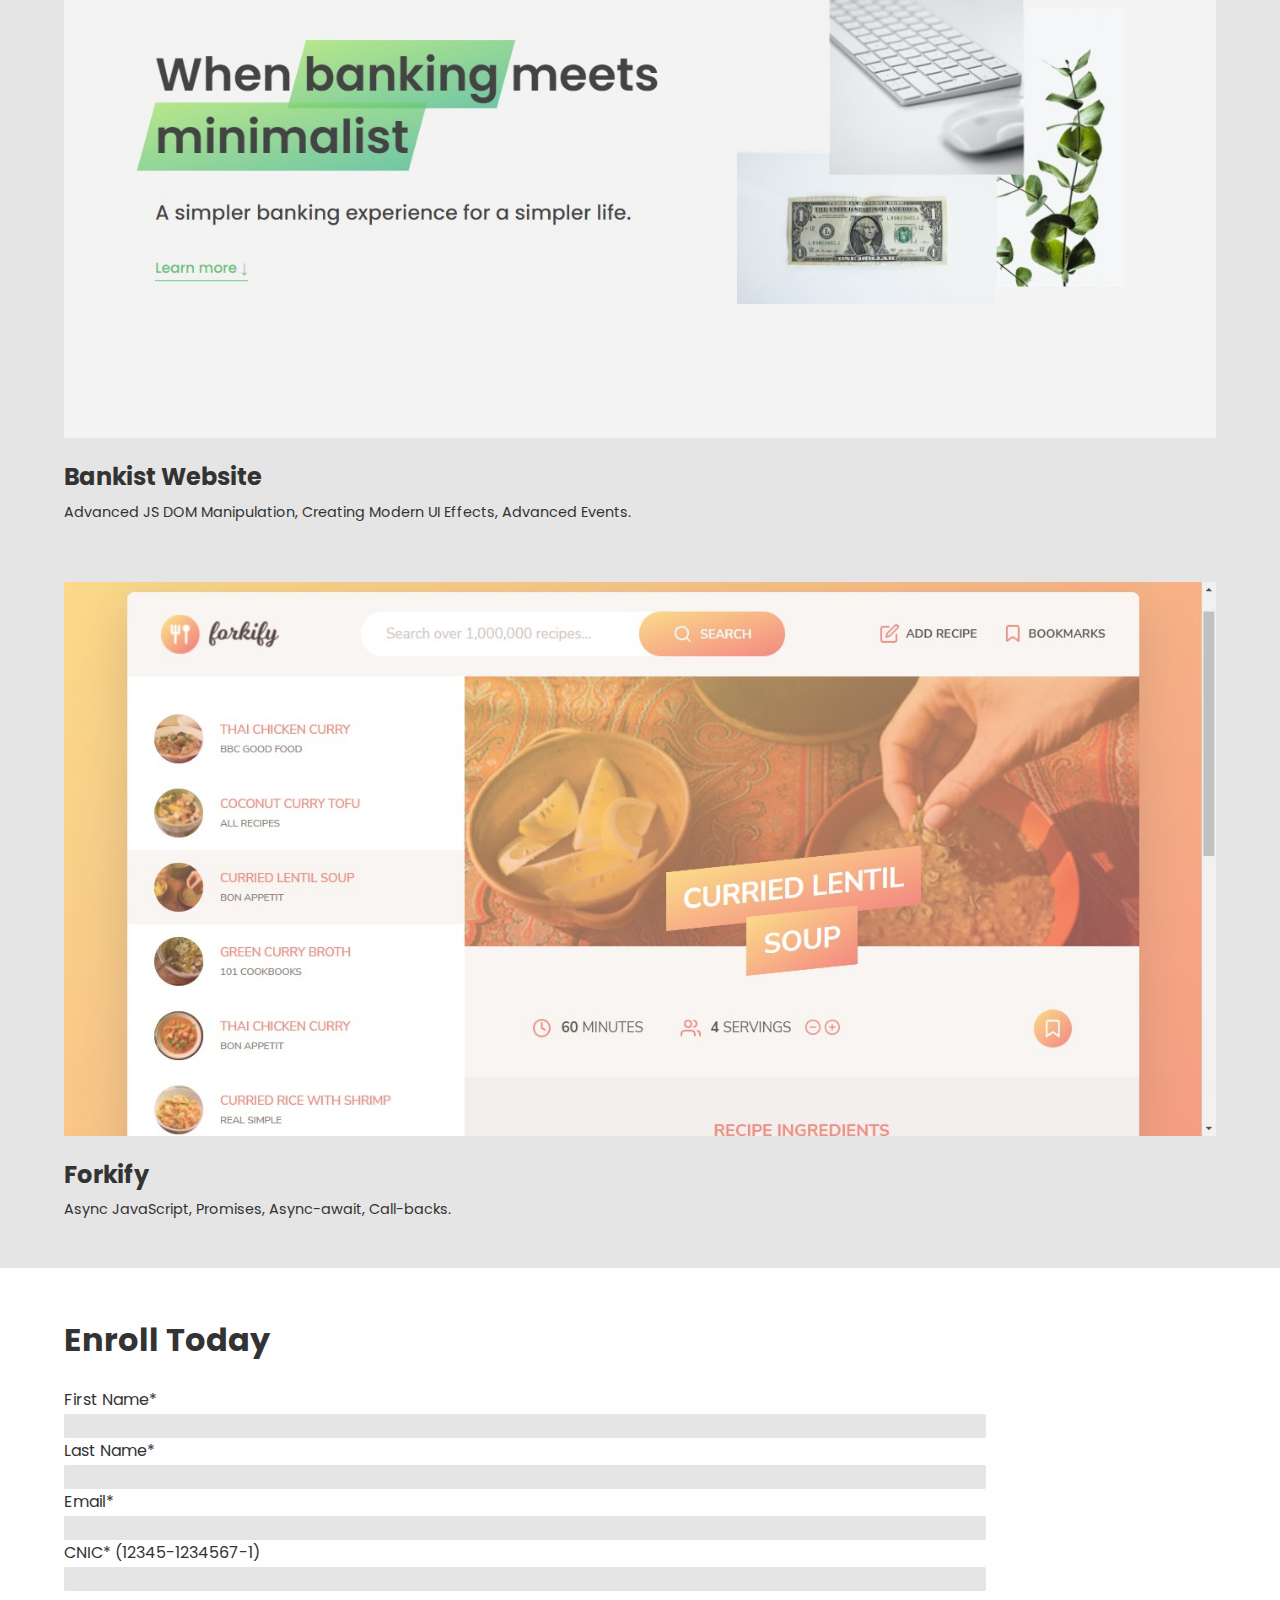
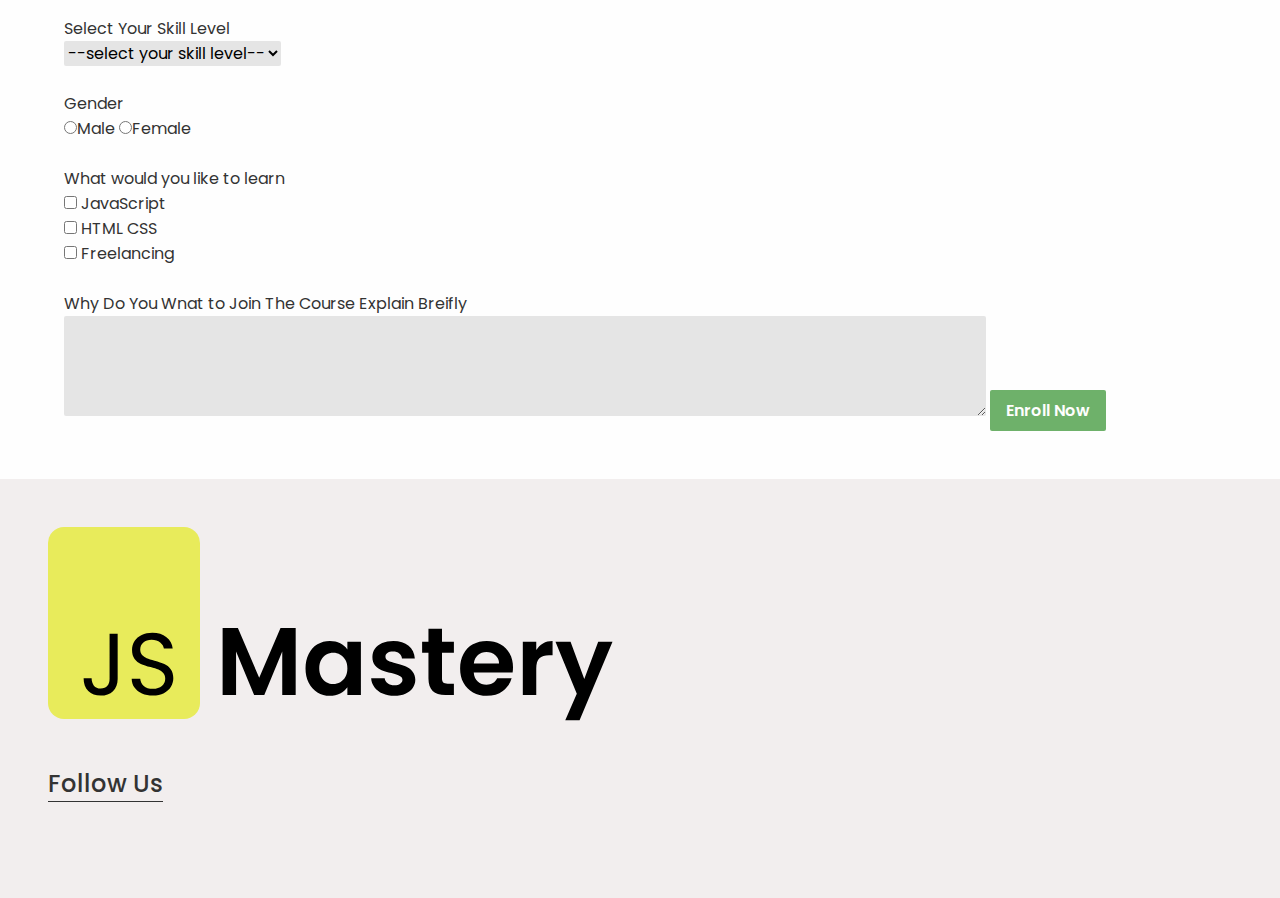
==== commit d710afb4: "form added" ====
--- a/index.html
+++ b/index.html
@@ -114,7 +114,11 @@
           <label for="last-name">Last Name*</label><br />
           <input type="text" required /><br />
           <label for="email">Email*</label><br />
-          <input type="email" required /><br />
+          <input
+            type="text"
+            pattern="[a-z0-9._%+-]+@[a-z0-9.-]+\.[a-z]{2,}$"
+            required
+          /><br />
           <label for="cnin">CNIC* (12345-1234567-1)</label><br />
           <input type="text" pattern="\d{5}-\d{7}-\d{1}" required /><br /><br />
           <label for="skill-level">Select Your Skill Level</label><br />
@@ -138,7 +142,7 @@
             >Why Do You Wnat to Join The Course Explain Breifly</label
           >
           <br />
-          <textarea name="" id="" cols="40" rows="5"></textarea><br />
+          <textarea name="" id="" cols="40" rows="5"></textarea>
           <button class="enroll-btn" type="submit">Enroll Now</button>
         </form>
       </div>
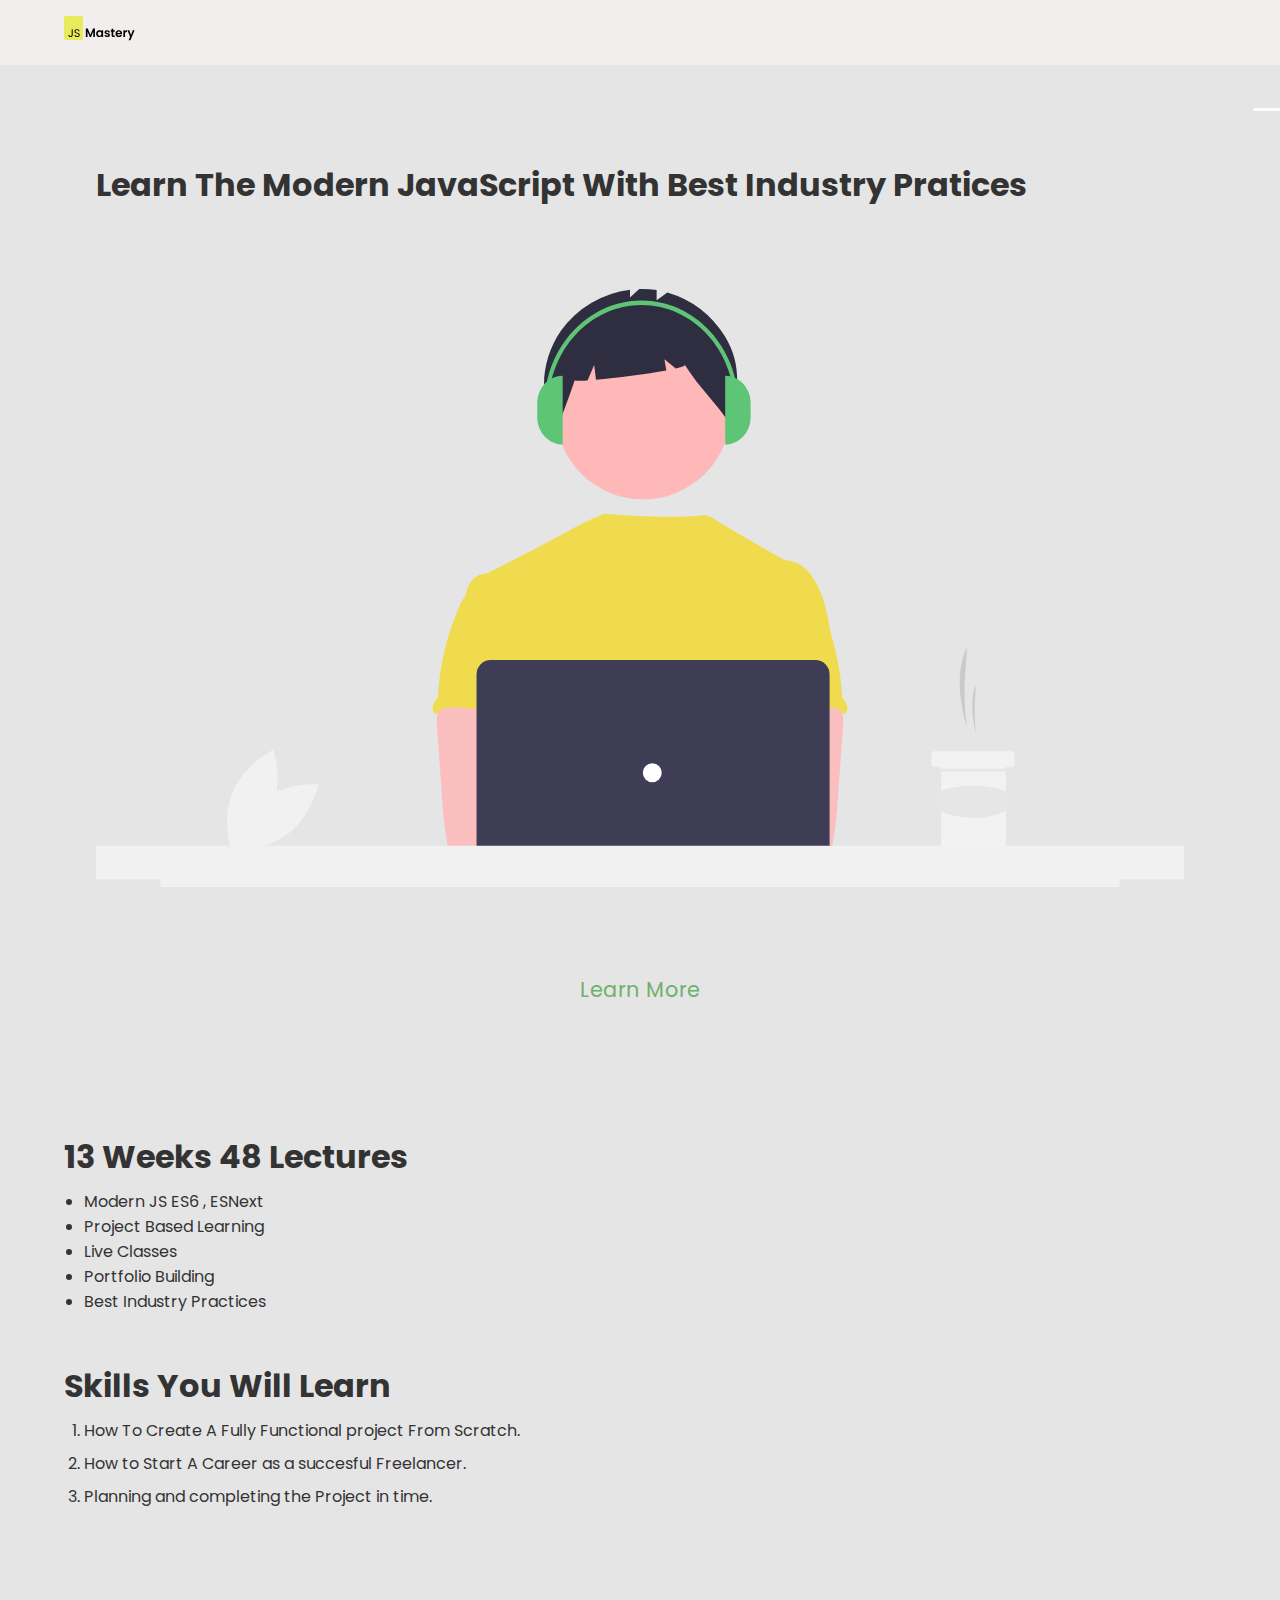
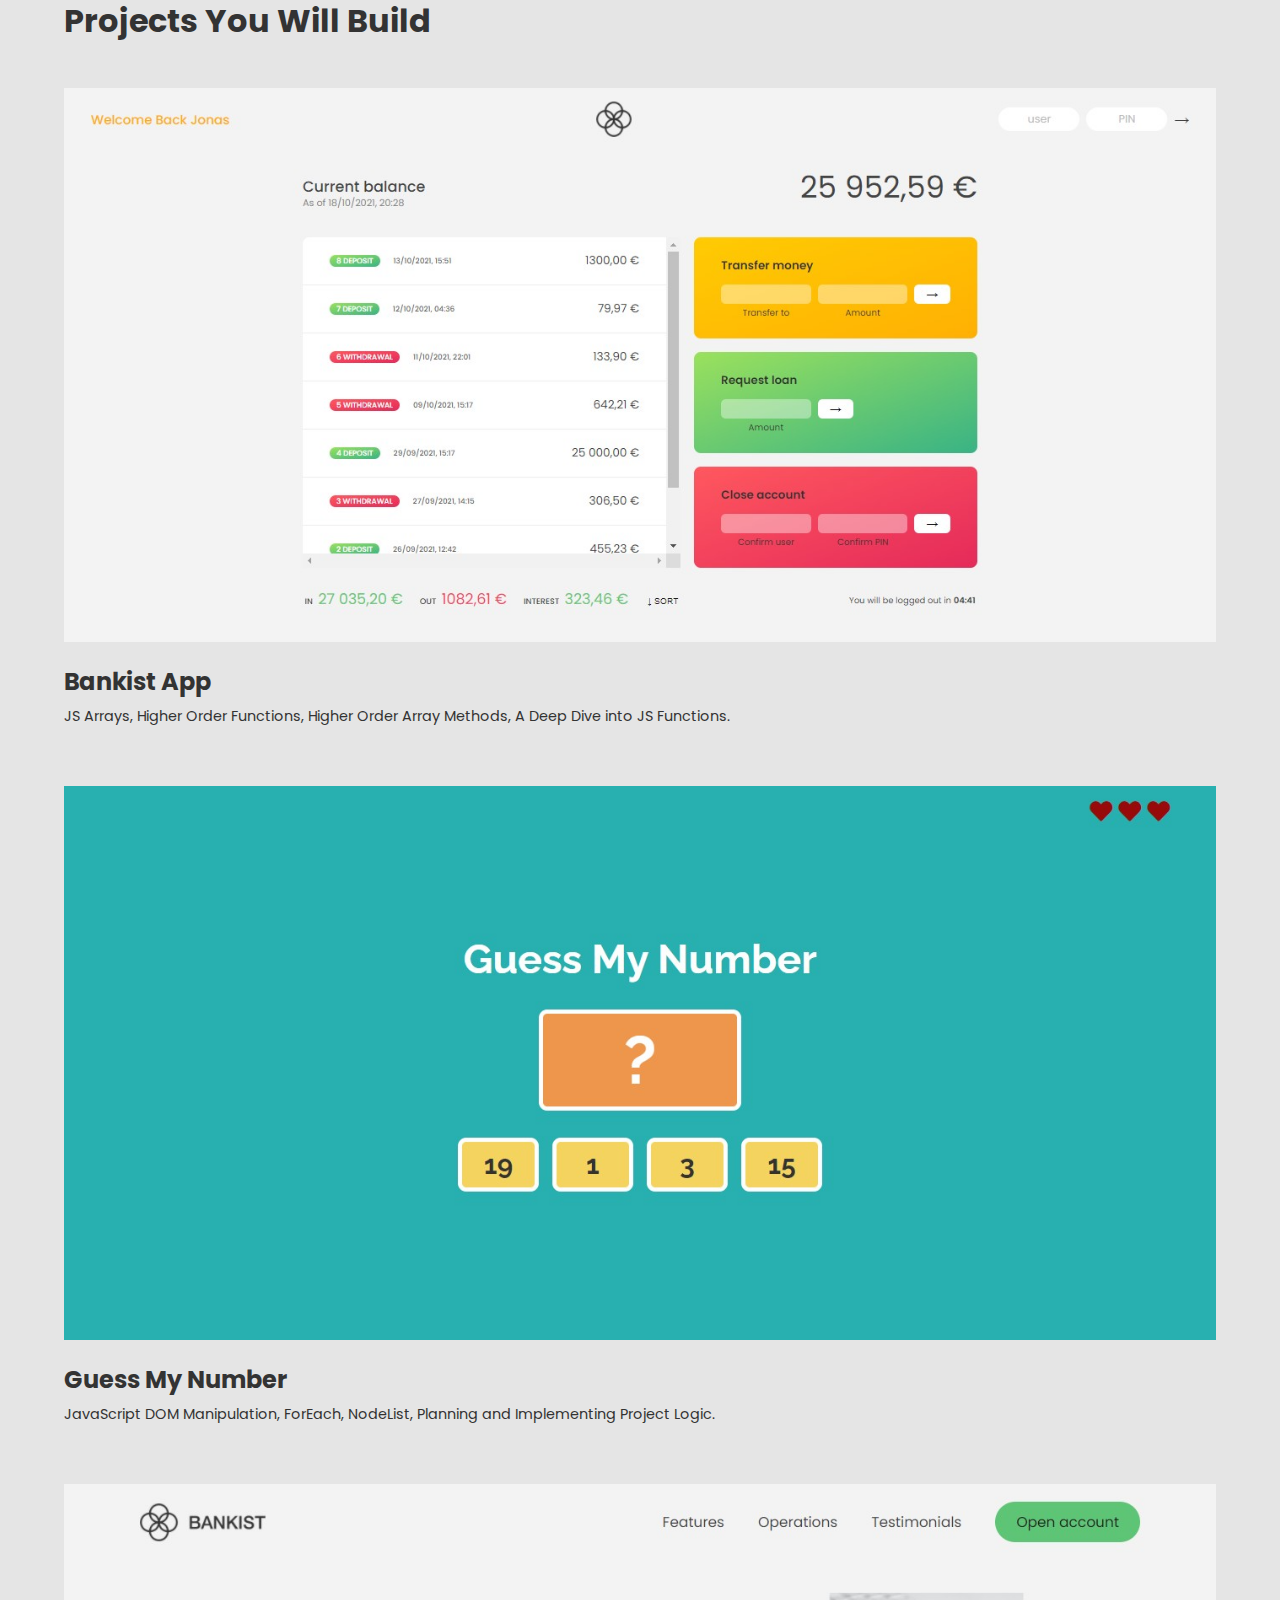
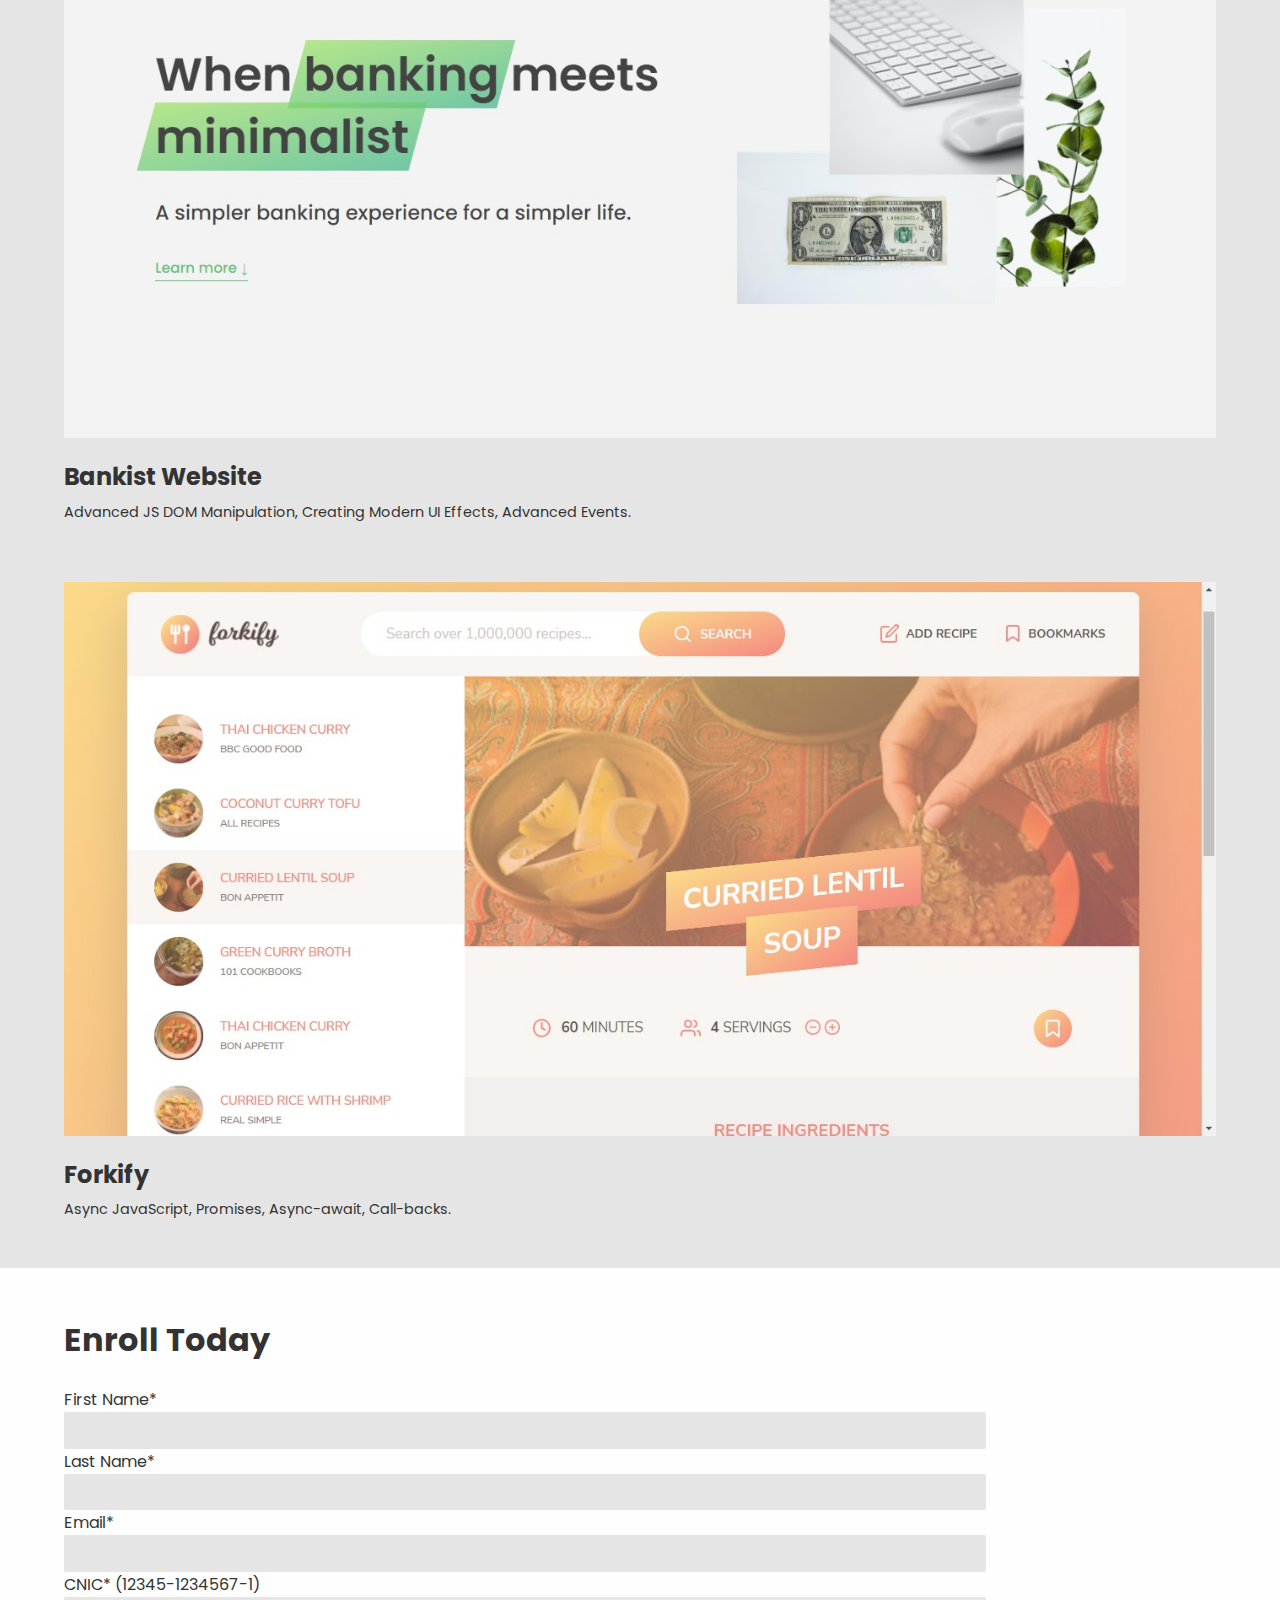
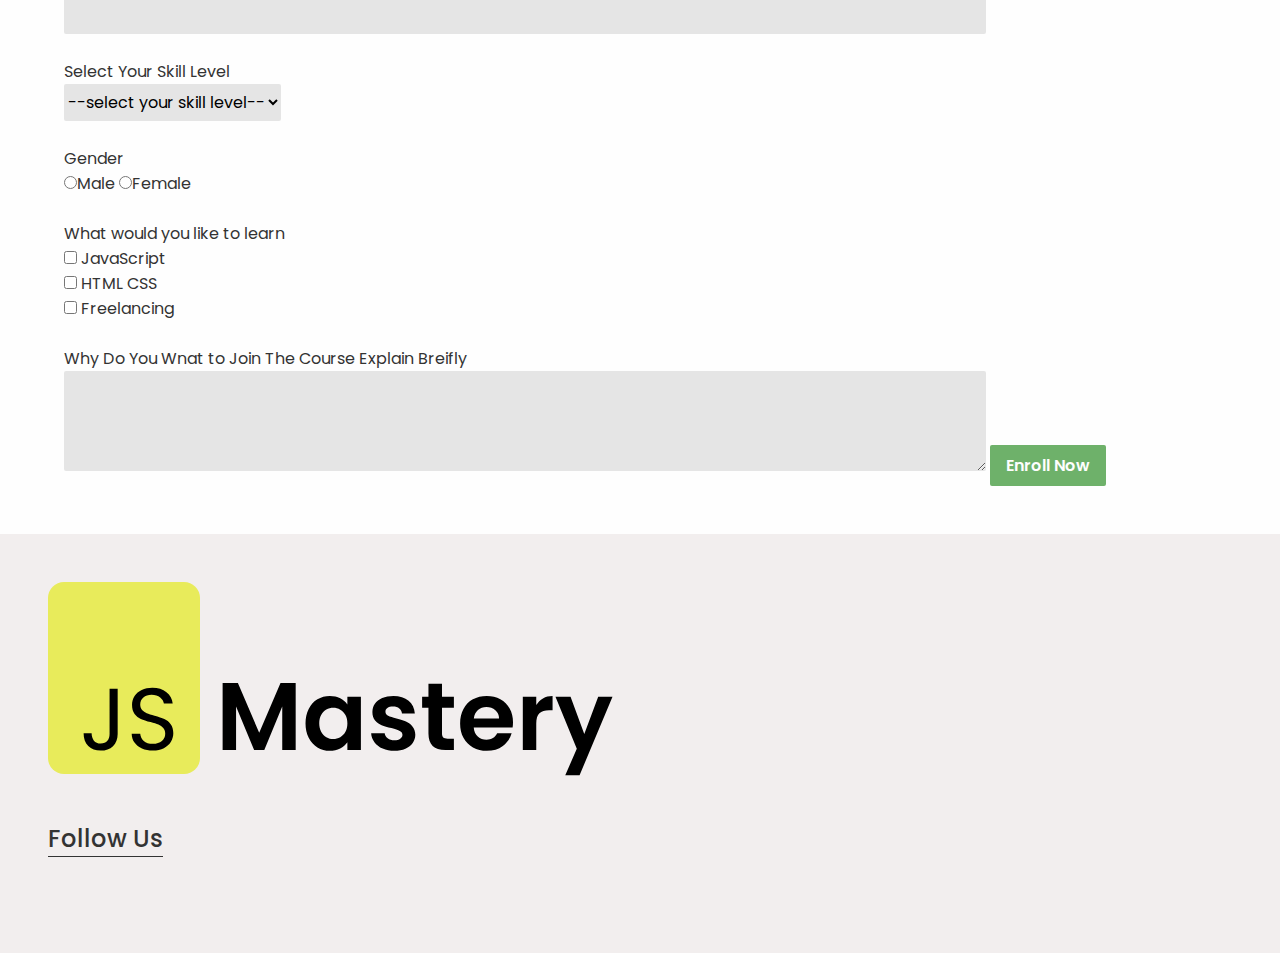
==== commit aa572c61: "form added" ====
--- a/index.html
+++ b/index.html
@@ -115,11 +115,15 @@
           <input type="text" required /><br />
           <label for="email">Email*</label><br />
           <input
-            type="text"
+            type="email"
+            id="email"
+            name="email"
             pattern="[a-z0-9._%+-]+@[a-z0-9.-]+\.[a-z]{2,}$"
-            required
           /><br />
-          <label for="cnin">CNIC* (12345-1234567-1)</label><br />
+          <label for="cnin"
+            >CNIC*
+            <p class="cnic-format">(12345-1234567-1)</p> </label
+          ><br />
           <input type="text" pattern="\d{5}-\d{7}-\d{1}" required /><br /><br />
           <label for="skill-level">Select Your Skill Level</label><br />
           <select class="skill-level" name="skill-level" id="">
--- a/style.css
+++ b/style.css
@@ -109,7 +109,7 @@
   border: none;
   background-color: var(--dark-grey);
   border-radius: 2px;
-  height: 1.5rem;
+  height: 2.3rem;
   width: 80%;
   font-family: var(--poppins);
 }
@@ -120,6 +120,7 @@
   border-radius: 2px;
   font-family: var(--poppins);
   font-size: 1rem;
+  height: 2.3rem;
 }
 textarea {
   border: none;
@@ -140,6 +141,9 @@
   color: #fefefe;
   font-family: var(--poppins);
 }
+.cnic-format {
+  display: inline-block;
+}
 footer {
   background-color: var(--light-grey);
   padding: 3em 6em 3em 3em;
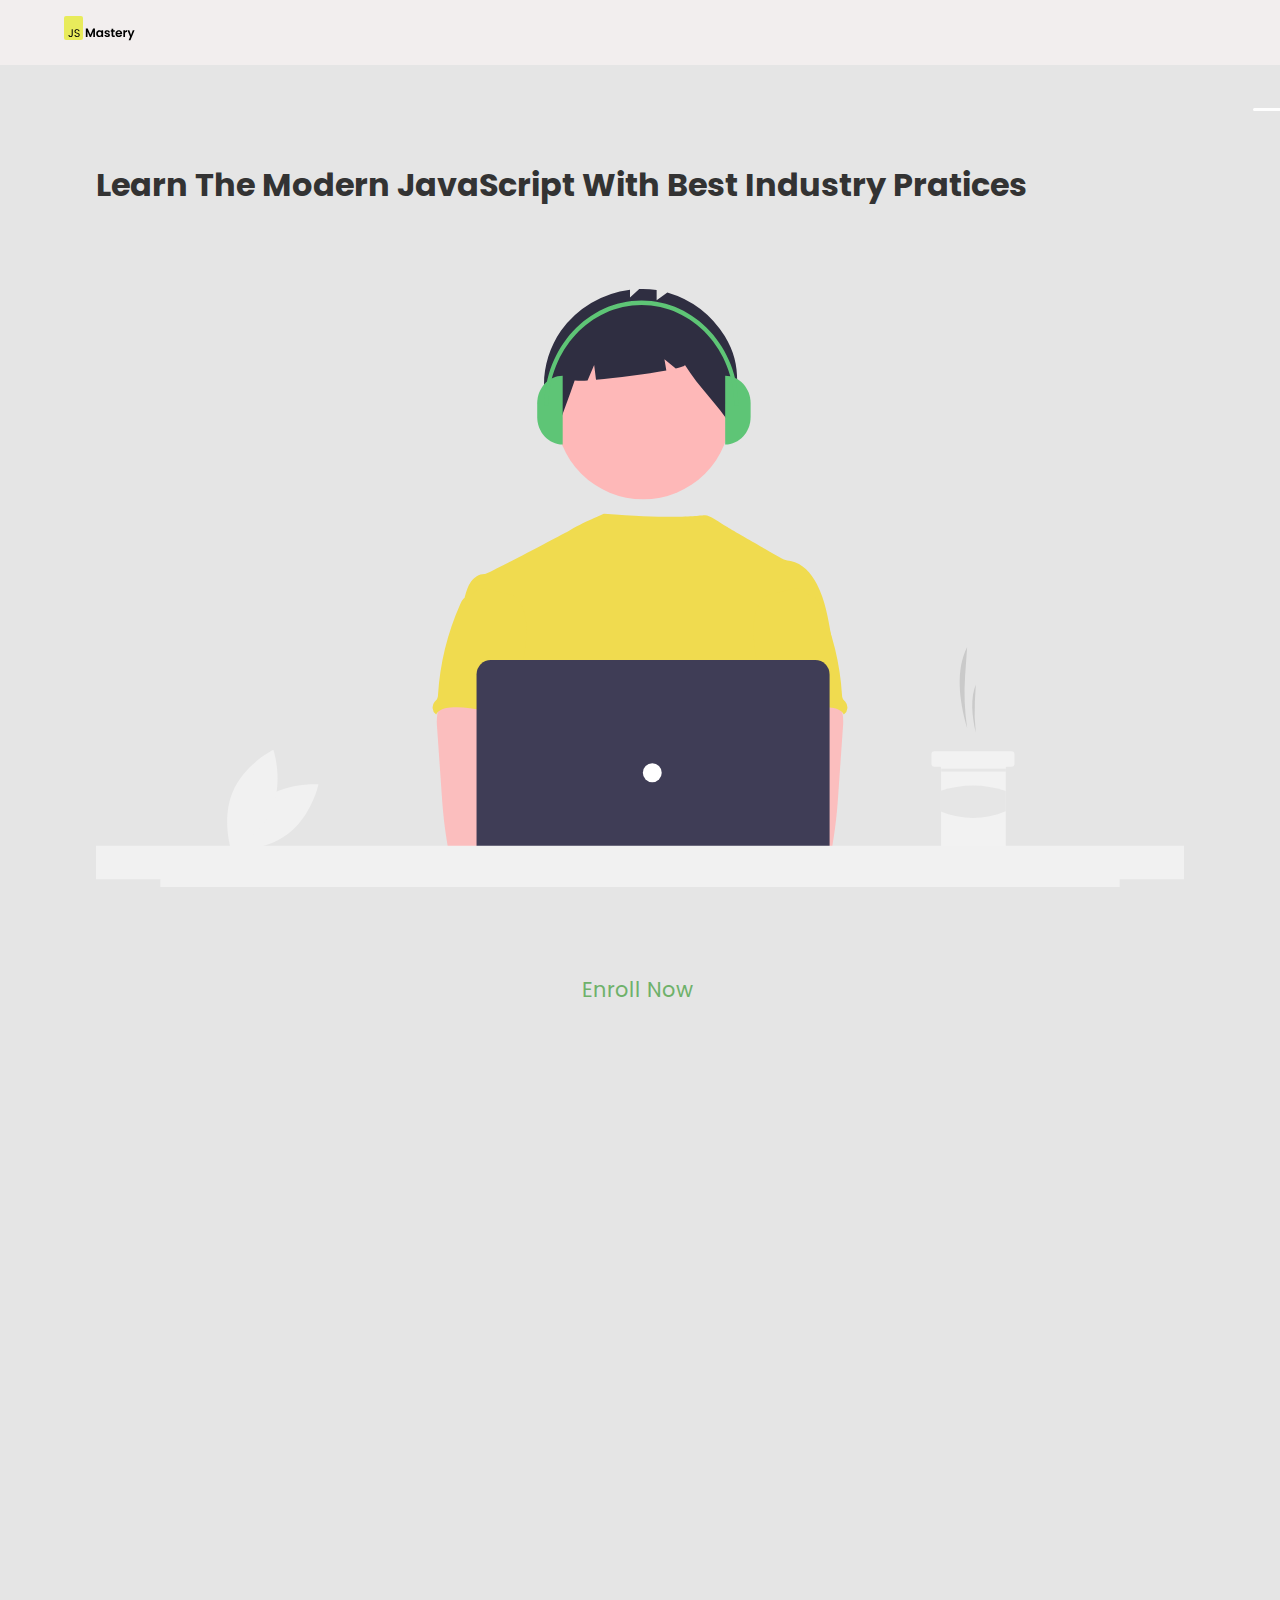
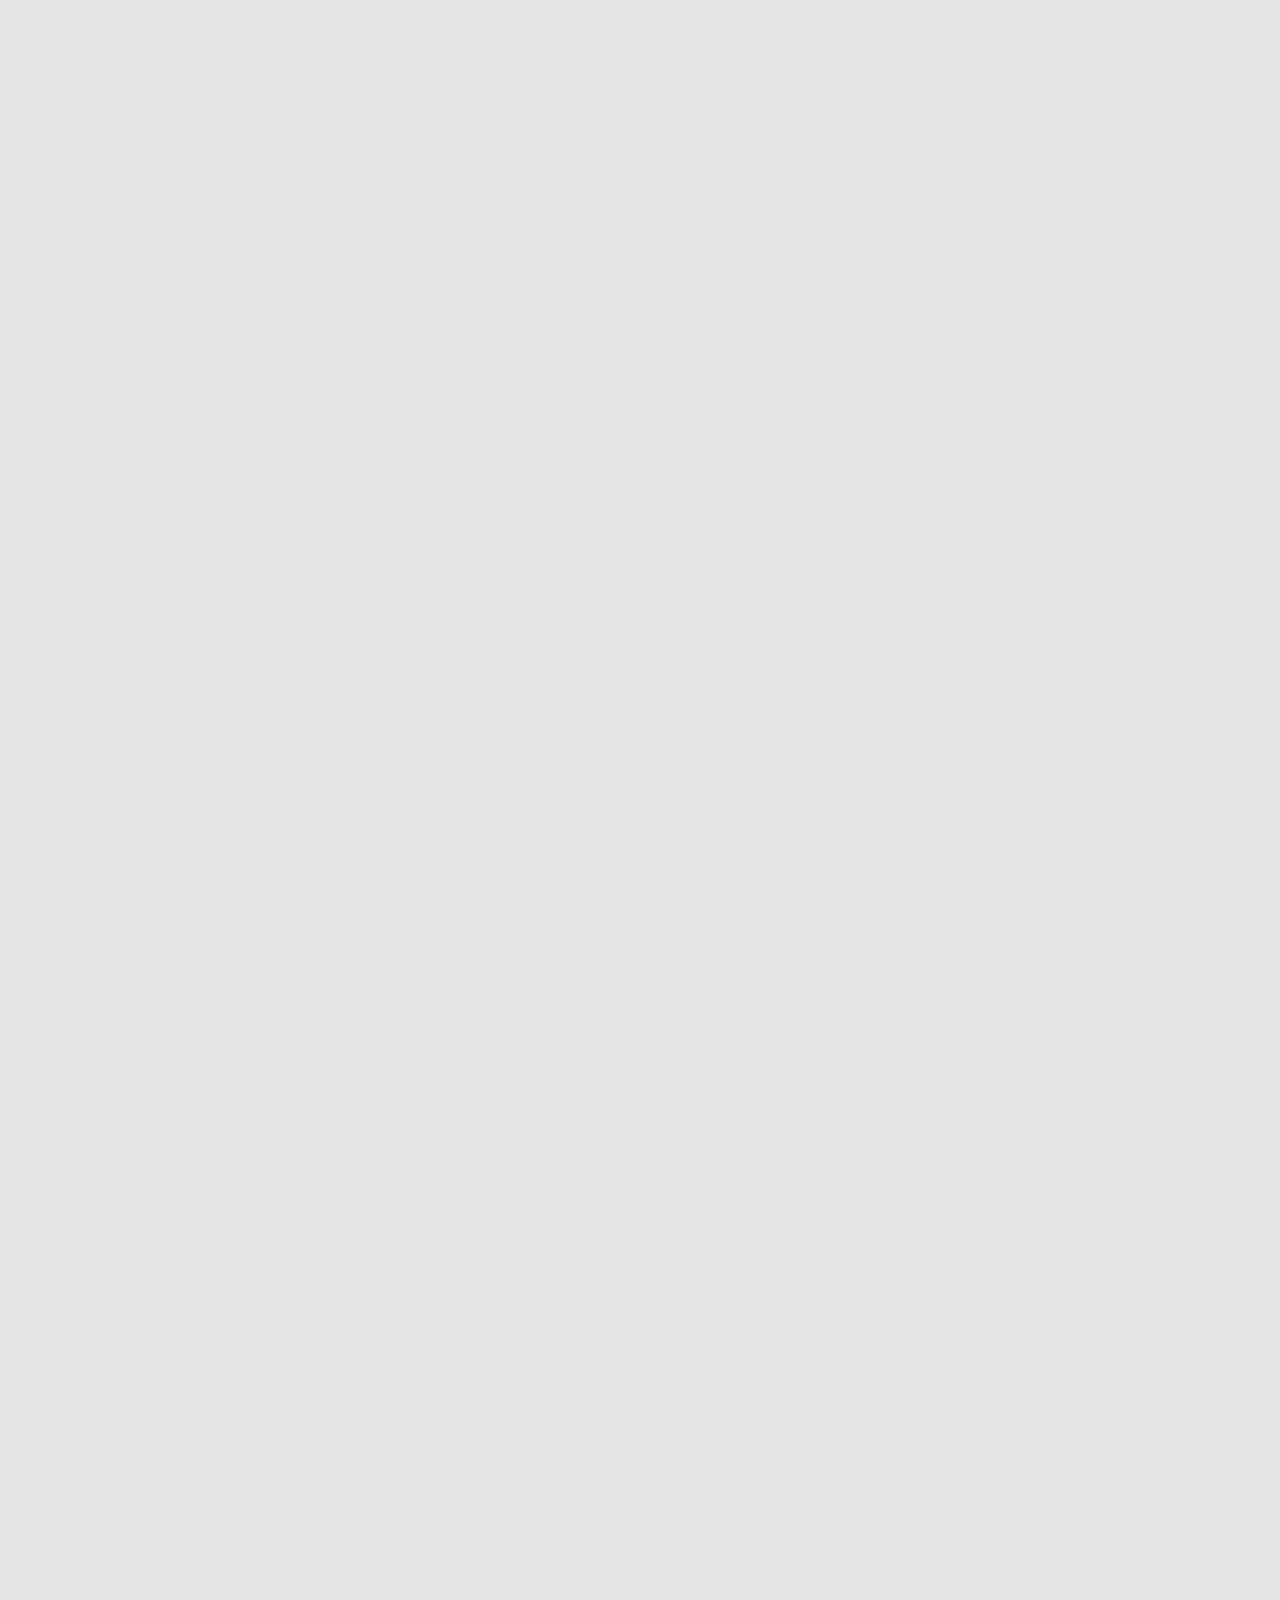
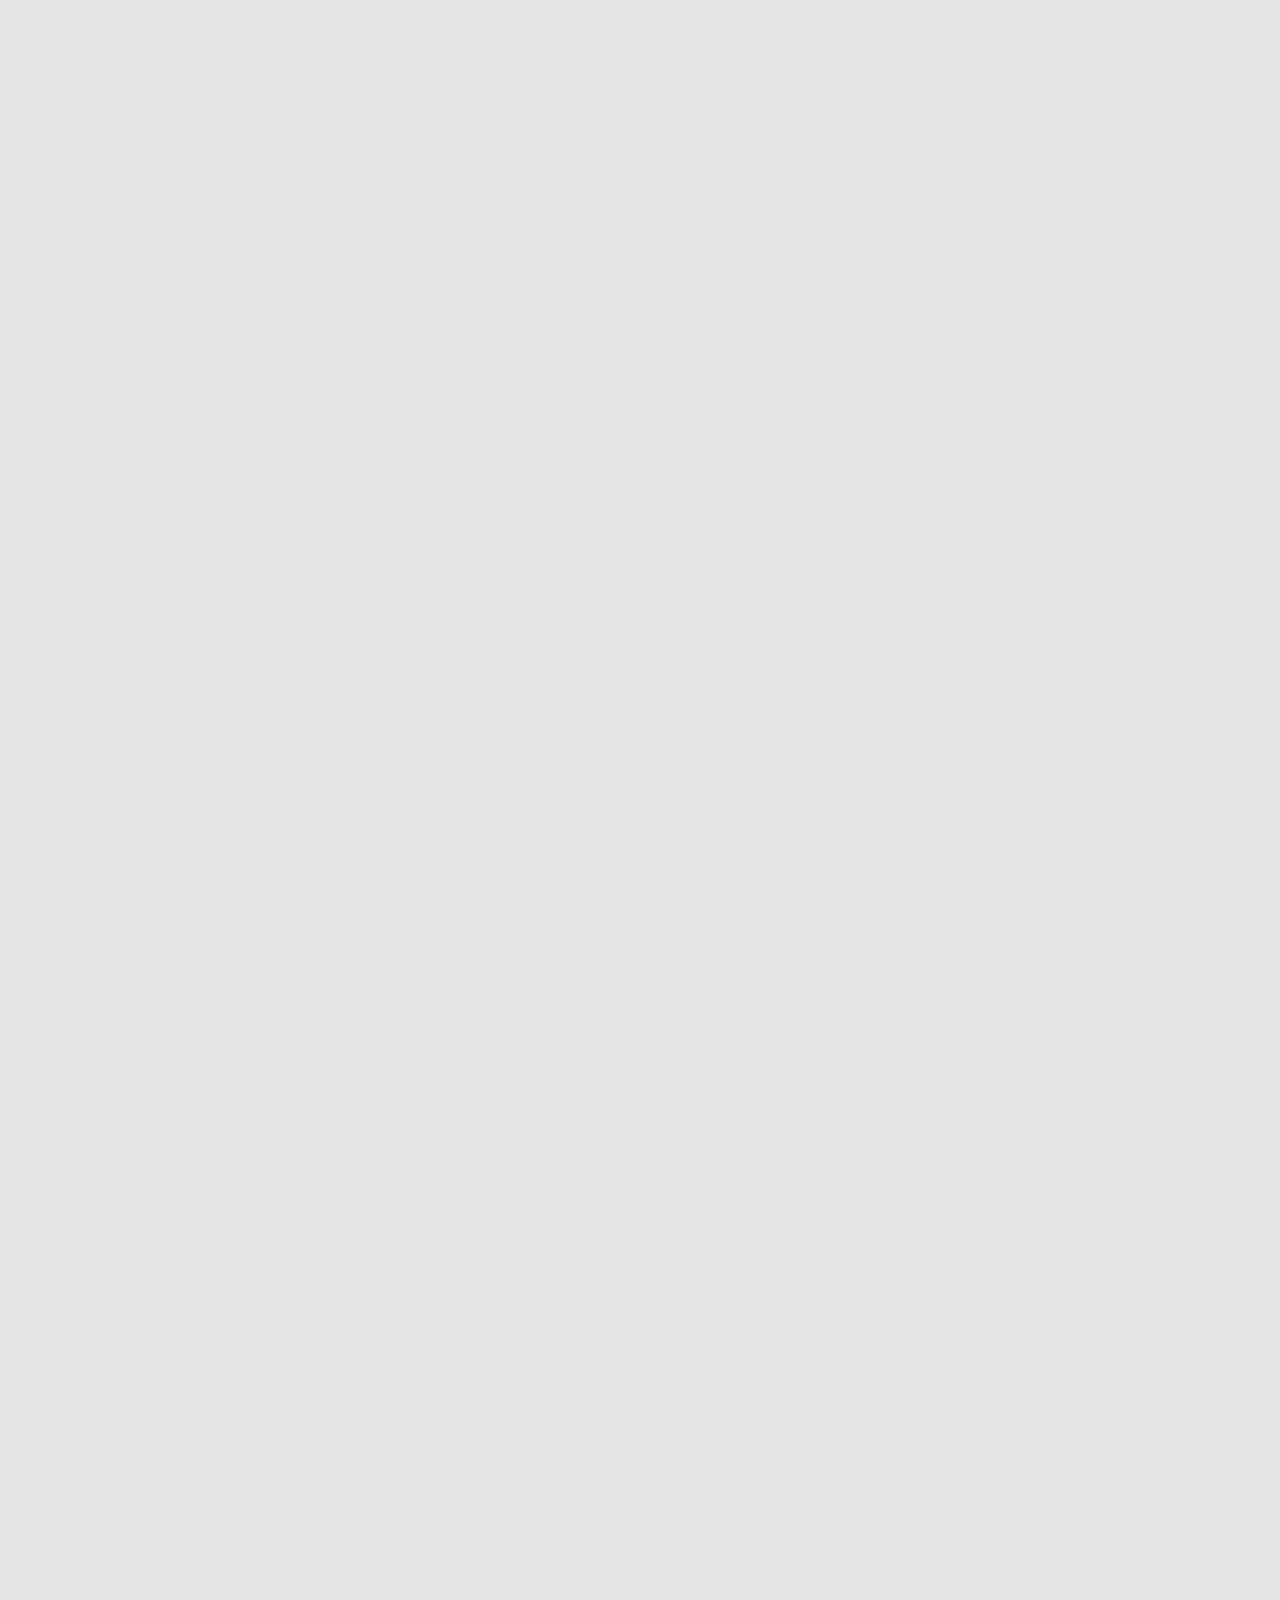
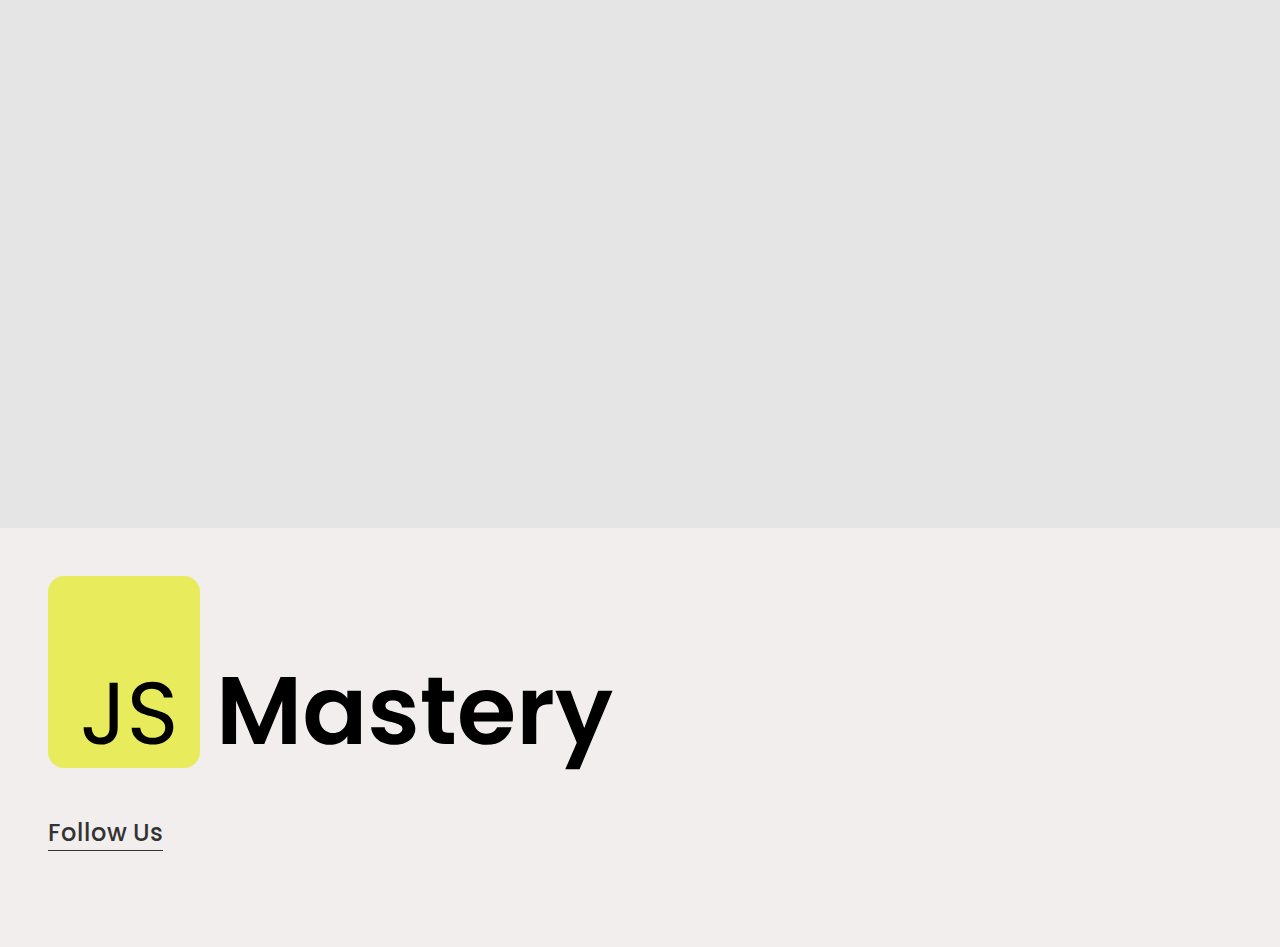
==== commit 07a8e77f: "lazyz loading" ====
--- a/index.html
+++ b/index.html
@@ -33,13 +33,13 @@
         <div class="hero-img">
           <img src="./img/hero-img.svg" alt="" />
         </div>
-        <button class="hero-btn">
-          Learn More <i class="fas fa-arrow-down"></i>
-        </button>
+        <a class="hero-btn" href="#enroll-form">
+          Enroll Now&nbsp;<i class="fas fa-arrow-down"></i>
+        </a>
       </div>
     </section>
 
-    <section id="details-section">
+    <section id="details-section" class="section">
       <div class="container details-section">
         <h1>13 Weeks 48 Lectures</h1>
         <ul>
@@ -58,12 +58,21 @@
       </div>
     </section>
 
-    <section id="projects-section">
+    <section
+      id="projects-section"
+      class="section"
+      style="border: 1px solid black"
+    >
       <div class="container">
         <h1 class="project-section-title">Projects You Will Build</h1>
         <div class="project">
           <div class="project-img">
-            <img src="./img/prj-1.png" alt="" />
+            <img
+              data-src="./img/prj-1.png"
+              src="img/prj-1-lazy.png"
+              class="lazy-img"
+              alt=""
+            />
           </div>
           <h2 class="project-name">Bankist App</h2>
           <p class="project-description">
@@ -73,7 +82,12 @@
         </div>
         <div class="project">
           <div class="project-img">
-            <img src="./img/prj-2.png" alt="" />
+            <img
+              src="img/prj-2-lazy.png"
+              data-src="img/prj-2.png"
+              alt="Computer"
+              class="features__img lazy-img"
+            />
           </div>
           <h2 class="project-name">Guess My Number</h2>
           <p class="project-description">
@@ -83,7 +97,12 @@
         </div>
         <div class="project">
           <div class="project-img">
-            <img src="./img/prj-3.png" alt="" />
+            <img
+              src="./img/prj-3-lazy.png"
+              data-src="./img/prj-3.png"
+              class="lazy-img"
+              alt=""
+            />
           </div>
           <h2 class="project-name">Bankist Website</h2>
           <p class="project-description">
@@ -93,7 +112,12 @@
         </div>
         <div class="project">
           <div class="project-img">
-            <img src="./img/prj-4.png" alt="" />
+            <img
+              src="./img/prj-4-lazy.png"
+              data-src="./img/prj-4.png"
+              class="lazy-img"
+              alt=""
+            />
           </div>
           <h2 class="project-name">Forkify</h2>
           <p class="project-description">
@@ -103,9 +127,10 @@
       </div>
     </section>
 
+    <!-- instructors  -->
+
     <!-- contact form  -->
-
-    <section class="contact-us">
+    <section class="contact-us section" id="enroll-form">
       <div class="container">
         <h1 class="form-title">Enroll Today</h1>
         <form action="">
@@ -120,10 +145,7 @@
             name="email"
             pattern="[a-z0-9._%+-]+@[a-z0-9.-]+\.[a-z]{2,}$"
           /><br />
-          <label for="cnin"
-            >CNIC*
-            <p class="cnic-format">(12345-1234567-1)</p> </label
-          ><br />
+          <label for="cnin">CNIC* (12345-1234567-1)</label><br />
           <input type="text" pattern="\d{5}-\d{7}-\d{1}" required /><br /><br />
           <label for="skill-level">Select Your Skill Level</label><br />
           <select class="skill-level" name="skill-level" id="">
--- a/style.css
+++ b/style.css
@@ -48,11 +48,21 @@
   align-items: center;
   padding: 1em 0;
 }
+.sticky {
+  position: fixed;
+  width: 100%;
+  background-color: var(--light-grey);
+}
 .hamburger {
   cursor: pointer;
 }
 section {
   padding-bottom: 2em;
+  transition: all 1s ease-in-out;
+}
+.section--hidden {
+  opacity: 0;
+  transform: translateY(8rem);
 }
 .hero-section {
   padding: 6em 2em;
@@ -76,10 +86,16 @@
   background-color: inherit;
   font-family: var(--poppins);
   font-size: 1.3rem;
+  text-decoration: none;
+  text-align: center;
 }
+
 .details-section ul,
 ol {
   padding: 0.5em 0 3em 1.25em;
+}
+.lazy-img {
+  filter: blur(20px);
 }
 .details-section ol li {
   width: 90%;
@@ -100,6 +116,7 @@
 .form-title {
   padding-bottom: 0.7em;
 }
+
 .contact-us {
   background-color: var(--white-clr);
   padding: 3em 0;
@@ -143,6 +160,8 @@
 }
 .cnic-format {
   display: inline-block;
+  color: var(--font-clr);
+  text-decoration: none;
 }
 footer {
   background-color: var(--light-grey);
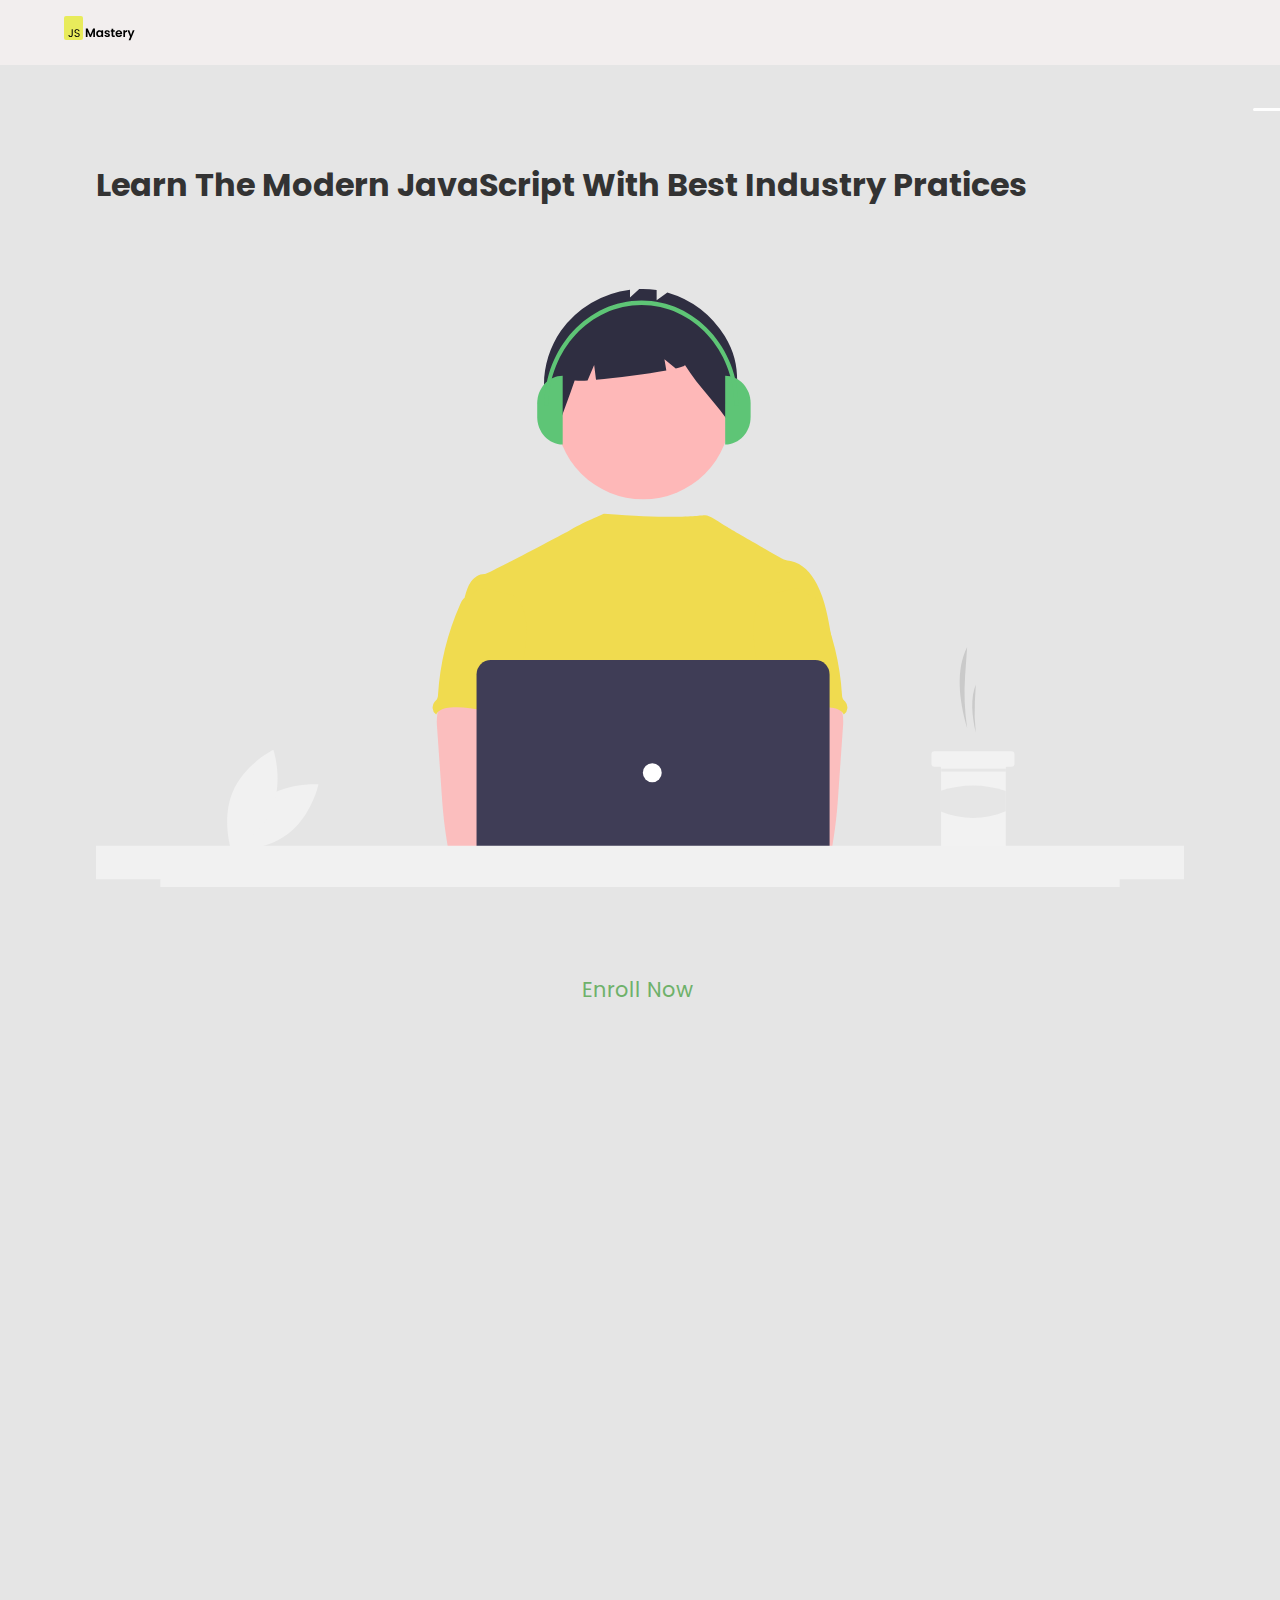
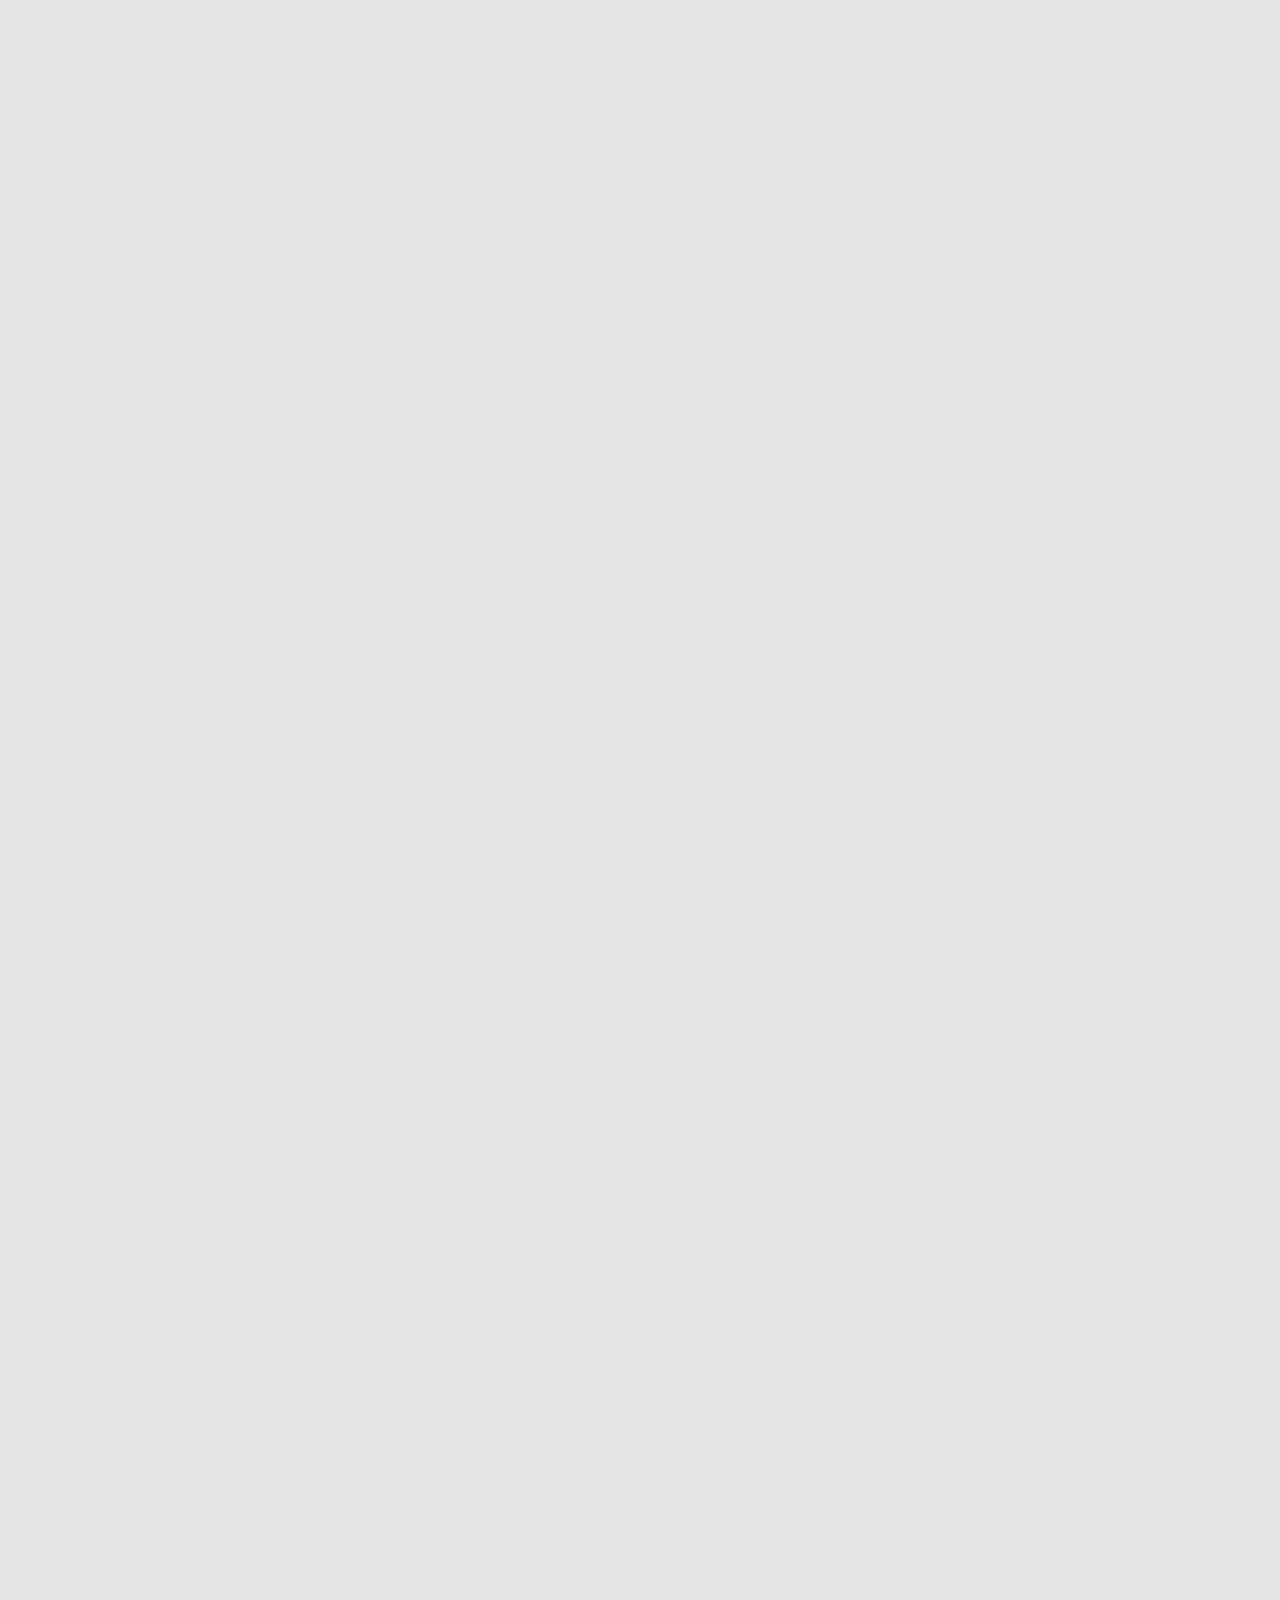
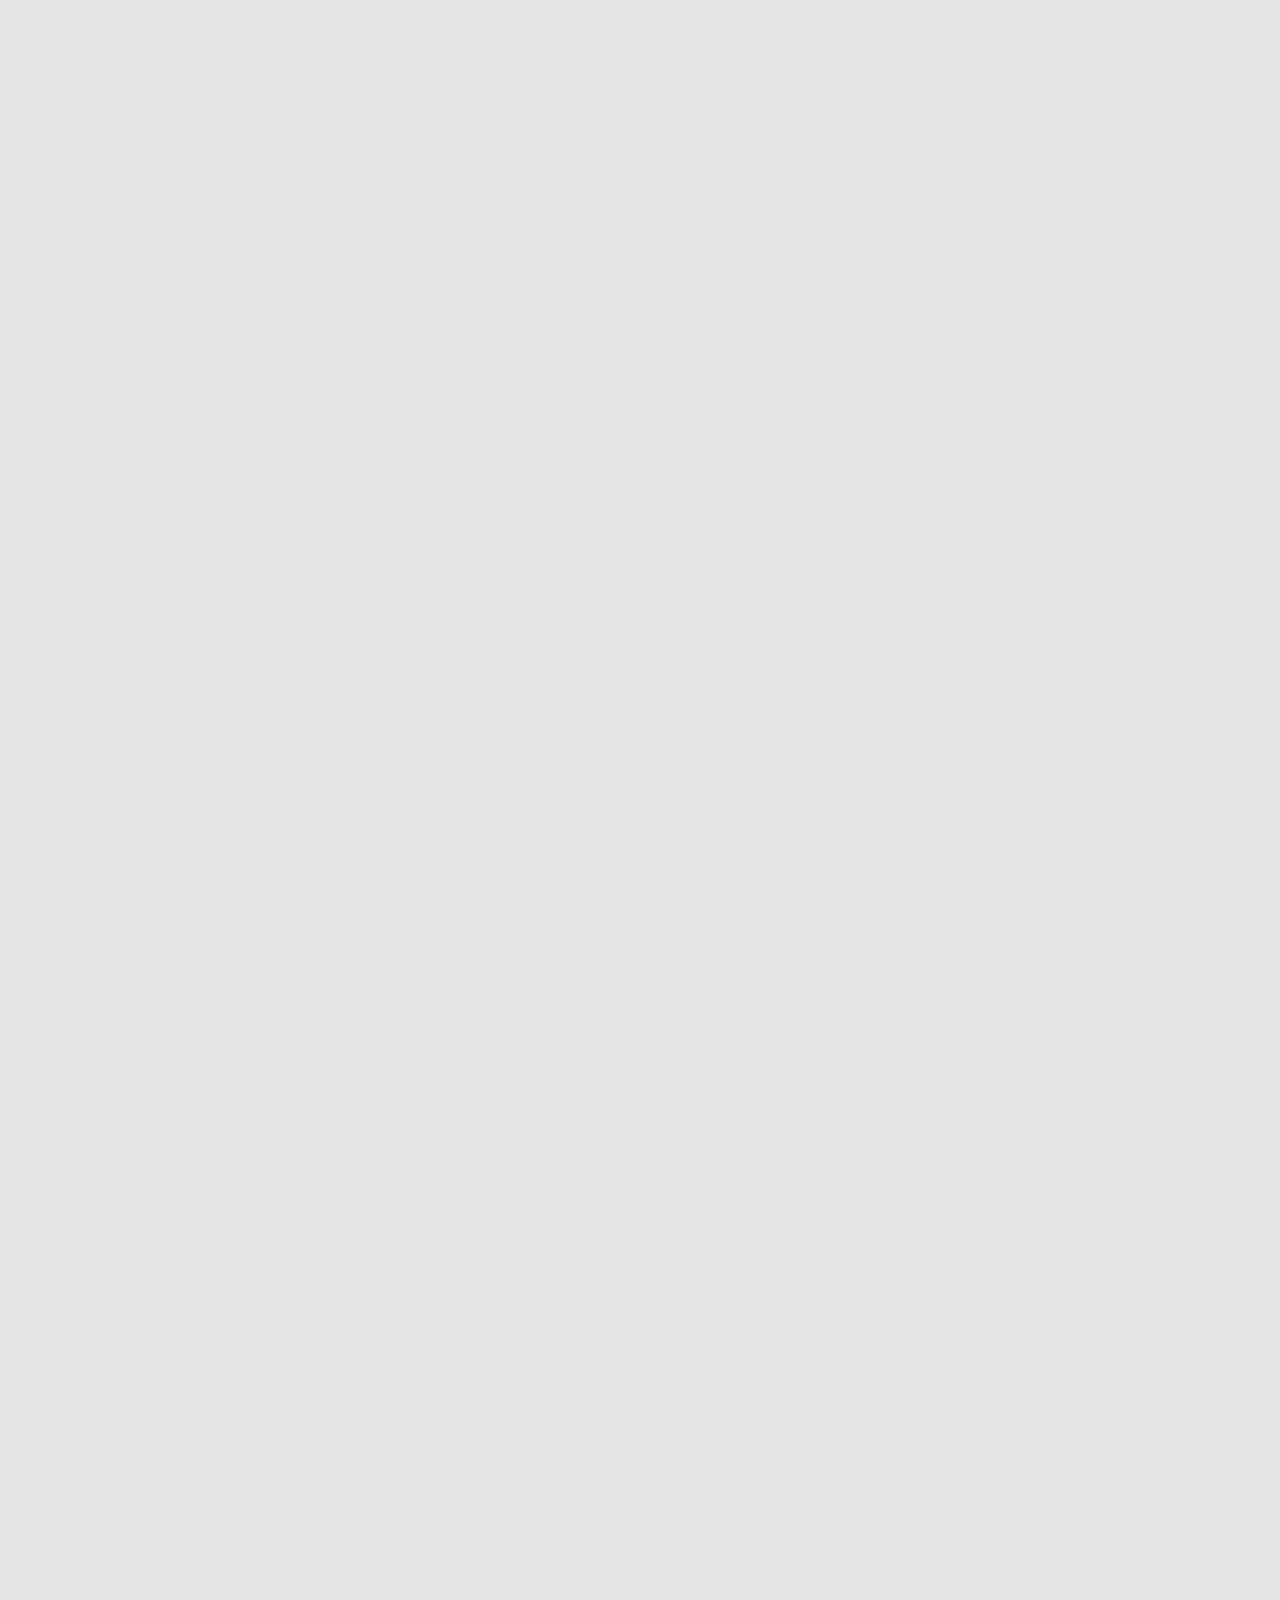
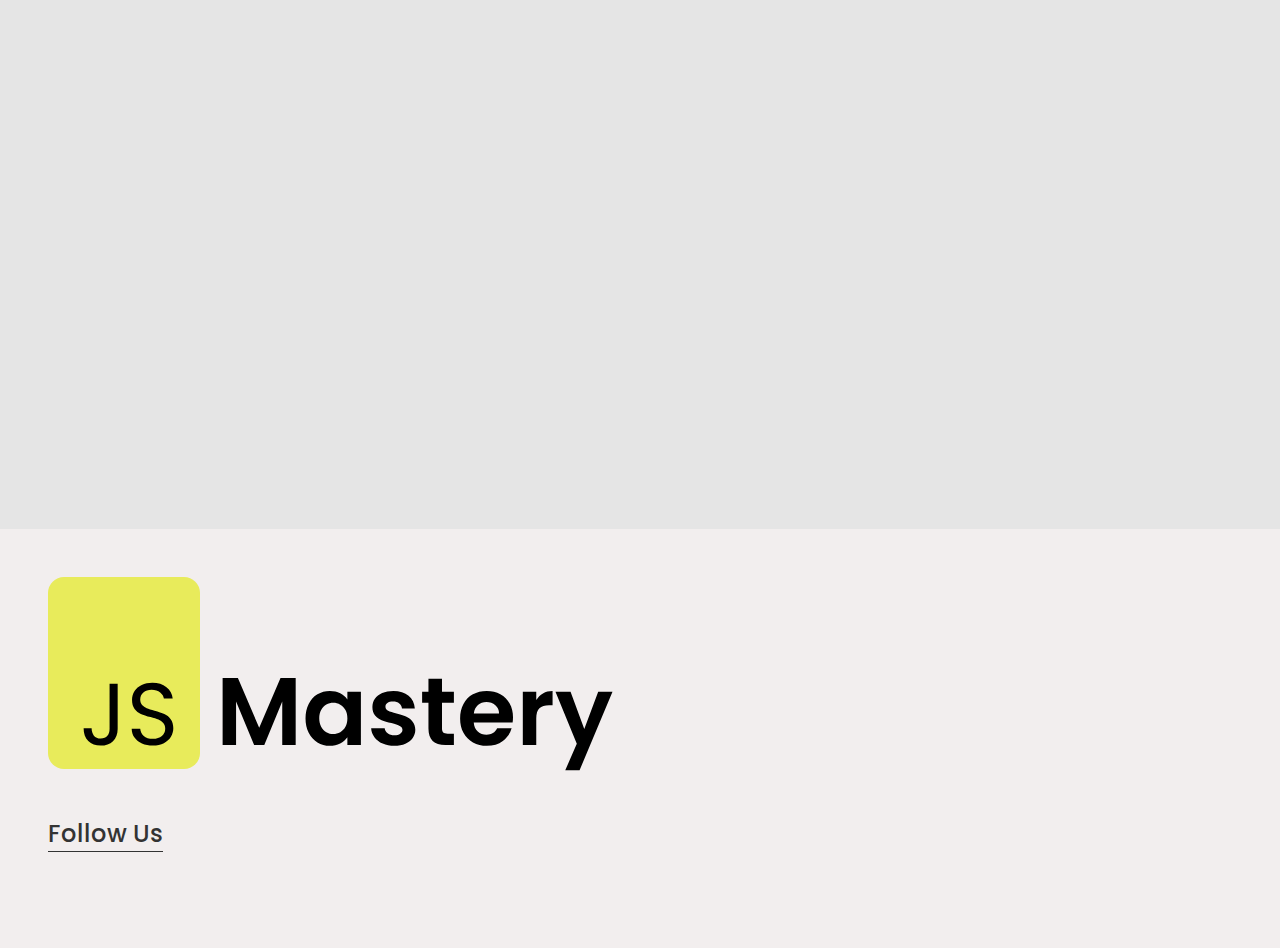
==== commit 94e33ee0: "lazyz loading" ====
--- a/index.html
+++ b/index.html
@@ -58,11 +58,7 @@
       </div>
     </section>
 
-    <section
-      id="projects-section"
-      class="section"
-      style="border: 1px solid black"
-    >
+    <section id="projects-section" class="section">
       <div class="container">
         <h1 class="project-section-title">Projects You Will Build</h1>
         <div class="project">
